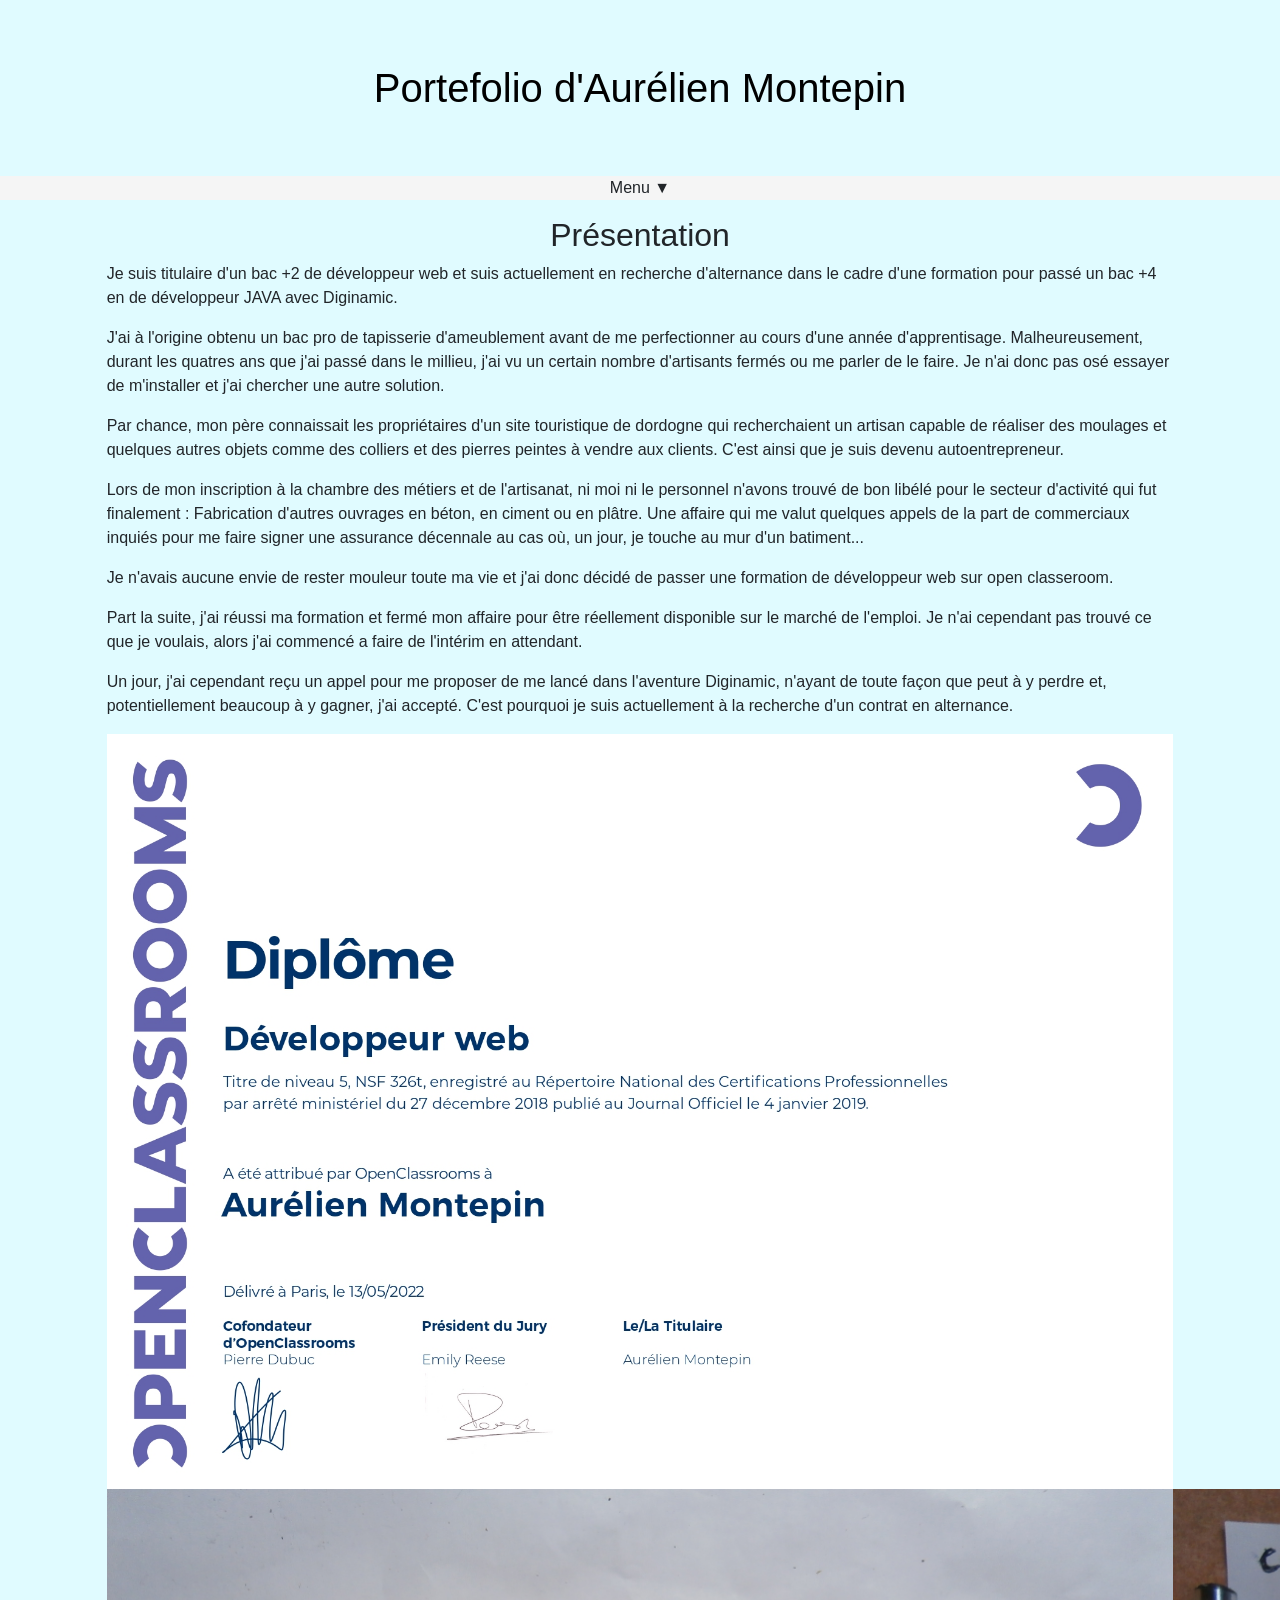
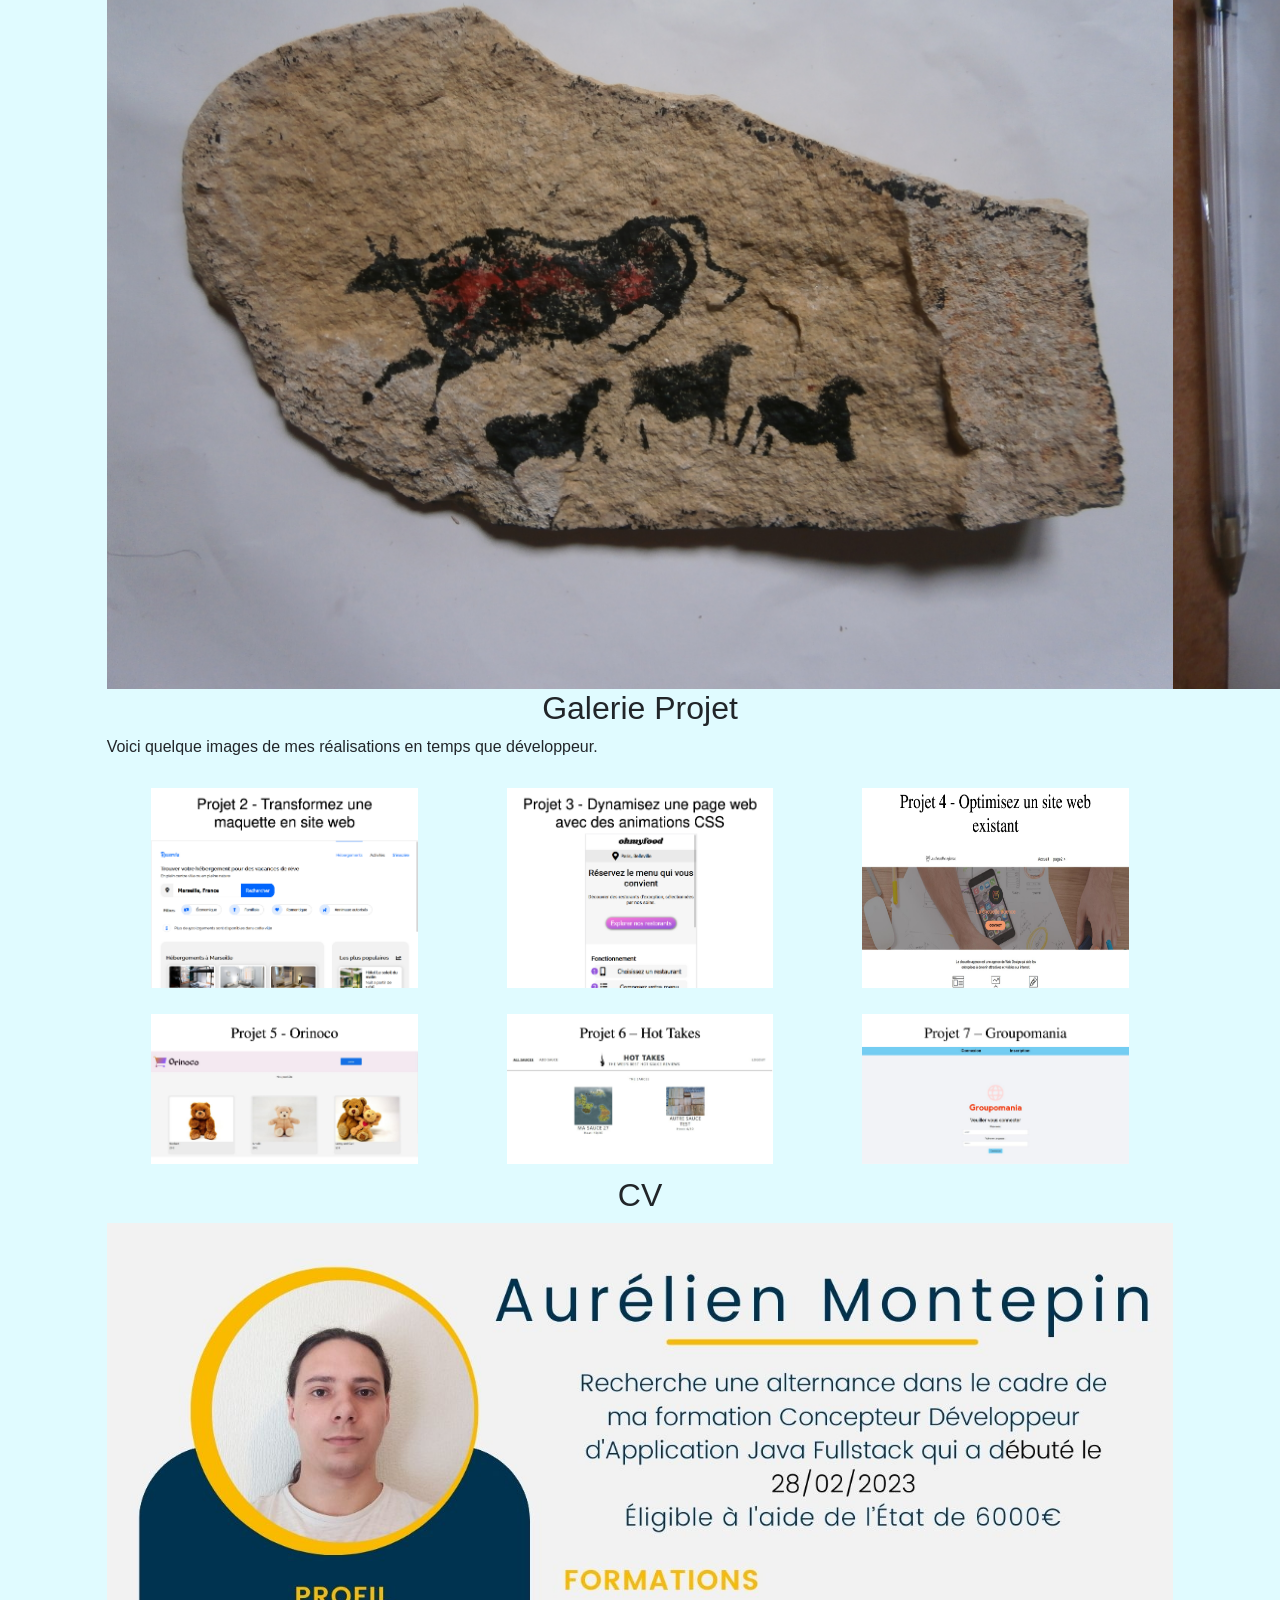
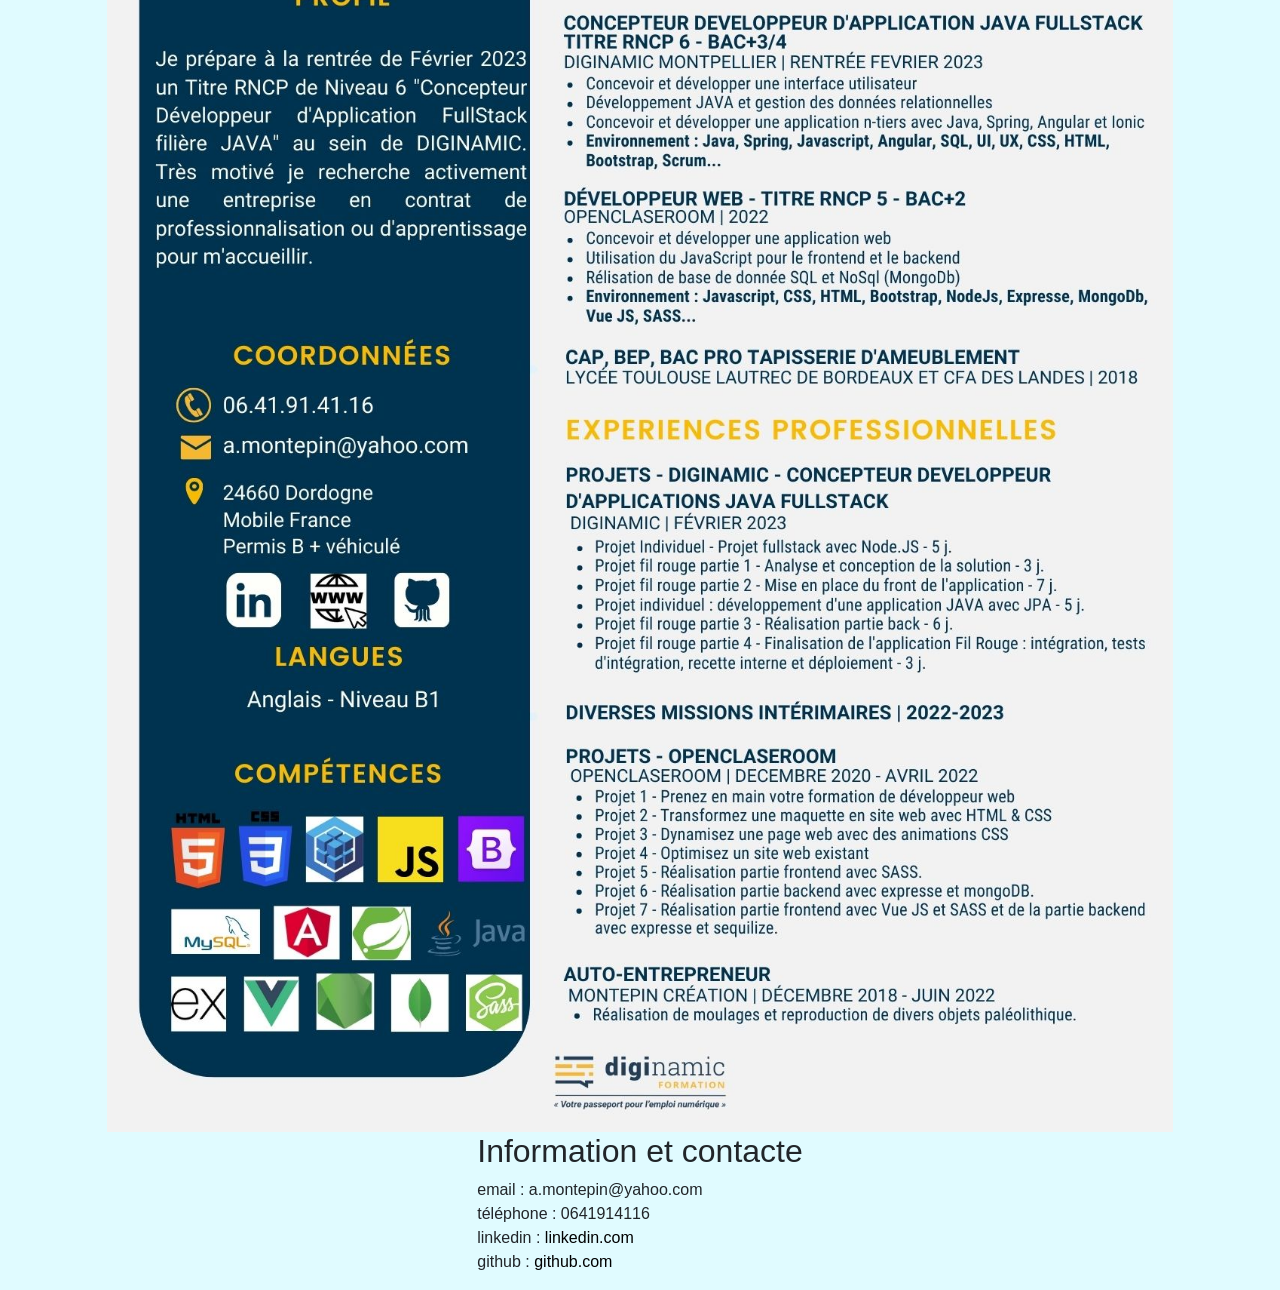
==== index.html @ 3f67e14a "Commit. Seul le Projet 7 est dans le porte folio. Il faut une relecture." ====
<!DOCTYPE html>
<html lang="fr">
    <head>
        <meta charset="utf-8" />
        <meta name="viewport" content="width=device-width, initial-scale=1, shrink-to-fit=no">
        <link rel="shortcut icon" type="image/svg" href="images/favicon.svg">
        <link href="https://cdn.jsdelivr.net/npm/bootstrap@5.3.0-alpha1/dist/css/bootstrap.min.css" rel="stylesheet" integrity="sha384-GLhlTQ8iRABdZLl6O3oVMWSktQOp6b7In1Zl3/Jr59b6EGGoI1aFkw7cmDA6j6gD" crossorigin="anonymous">
        <link href="style.css" rel="stylesheet">
        <title>Portefolio A.Montepin</title>
    </head>

    <body>
        <header>
            <h1><a href="#" class="lienMenu">Portefolio d'Aurélien Montepin</a></h1>
            <nav>
                <label for="mobile">Menu</label>
                <input type="checkbox" name="menu" id="mobile">
                <ul class="menu">
                    <li class="deroulant"><a href="#">Projet OC</a>
                        <ul class="sous">
                            <!--<li><a href="#" class="lienMenu">Projet 5</a></li>
                            <li><a href="#" class="lienMenu">Projet 6</a></li>-->
                            <li><a href="OC_P7.html" class="lienMenu">Projet 7</a></li>
                        </ul>
                    </li>
                    <li class="deroulant"><a href="#">Projet Diginamic</a>
                        <ul class="sous">
                            <li>Il n'y as actuellement aucun projet Diginamic réalisé</li>
                        </ul>
                    </li>
                    <!--<li class="deroulant"><a href="#">Projet perso</a>
                        <ul class="sous">
                            <li><a href="#">L'île des oubliés</a></li>
                        </ul>
                    </li>-->
                </ul>
            </nav>
        </header>
        <div id="body">
            <section class="col-10">
                <h2>Présentation</h2>
                <div>
                    <p>Je suis titulaire d'un bac +2 de développeur web et suis actuellement en recherche d'alternance dans le cadre d'une formation pour passé un bac +4 en de développeur JAVA avec Diginamic.</p>
                    <p>J'ai à l'origine obtenu un bac pro de tapisserie d'ameublement avant de me perfectionner au cours d'une année d'apprentisage. Malheureusement, durant les quatres ans que j'ai passé dans le millieu, j'ai vu un certain nombre d'artisants fermés ou me parler de le faire. Je n'ai donc pas osé essayer de m'installer et j'ai chercher une autre solution.</p>
                    <p>Par chance, mon père connaissait les propriétaires d'un site touristique de dordogne qui recherchaient un artisan capable de réaliser des moulages et quelques autres objets comme des colliers et des pierres peintes à vendre aux clients. C'est ainsi que je suis devenu autoentrepreneur.</p>
                    <p>Lors de mon inscription à la chambre des métiers et de l'artisanat, ni moi ni le personnel n'avons trouvé de bon libélé pour le secteur d'activité qui fut finalement : Fabrication d'autres ouvrages en béton, en ciment ou en plâtre. Une affaire qui me valut quelques appels de la part de commerciaux inquiés pour me faire signer une assurance décennale au cas où, un jour, je touche au mur d'un batiment...</p>
                    <p>Je n'avais aucune envie de rester mouleur toute ma vie et j'ai donc décidé de passer une formation de développeur web sur open classeroom.</p>
                    <p>Part la suite, j'ai réussi ma formation et fermé mon affaire pour être réellement disponible sur le marché de l'emploi. Je n'ai cependant pas trouvé ce que je voulais, alors j'ai commencé a faire de l'intérim en attendant.</p>
                    <p>Un jour, j'ai cependant reçu un appel pour me proposer de me lancé dans l'aventure Diginamic, n'ayant de toute façon que peut à y perdre et, potentiellement beaucoup à y gagner, j'ai accepté. C'est pourquoi je suis actuellement à la recherche d'un contrat en alternance.</p>
                </div>
                <div>
                    <img src="images/diplome_OC_developpeur_web_bac+2_RNCP_niveau_5.jpg" alt="Mon diplome de développeur web">
                    <div class="images">
                        <img src="images/pierre_peinte.JPG" alt="Reproduction de la vache sautante et de ses trois petits chevaux. L'oeuvre original se trouve a lascaux.">                      
                        <img src="images/pierre_peinte_2.JPG" alt="Pierre peinte représentant un ours">
                    </div>
                </div>
            </section>
            <section class="col-10">
                <h2>Galerie Projet</h2>
                <p>Voici quelque images de mes réalisations en temps que développeur.</p>
                <div class="galerie_grande_image">
                    <img id="g-img-2" src="images/projet_2_open_classrooms.jpeg" alt="Image du projet 2 d'OC">
                    <img id="g-img-3" src="images/projet_3_open_classrooms.jpeg" alt="Image du projet 3 d'OC">
                    <img id="g-img-4" src="images/projet_4_open_classrooms.jpeg" alt="Image du projet 4 d'OC">
                    <img id="g-img-5" src="images/projet_5_open_classrooms.jpeg" alt="Image du projet 5 d'OC">
                    <img id="g-img-6" src="images/projet_6_open_classrooms.jpeg" alt="Image du projet 6 d'OC">
                    <img id="g-img-7" src="images/projet_7_open_classrooms.jpeg" alt="Image du projet 7 d'OC">
                </div>
                <div class="galerie_petite_image">
                    <img id="p-img-2" class="col-5 col-md-3" src="images/projet_2_open_classrooms.jpeg" alt="Image du projet 2 d'OC">
                    <img id="p-img-3" class="col-5 col-md-3" src="images/projet_3_open_classrooms.jpeg" alt="Image du projet 3 d'OC">
                    <img id="p-img-4" class="col-5 col-md-3" src="images/projet_4_open_classrooms.jpeg" alt="Image du projet 4 d'OC">
                    <img id="p-img-5" class="col-5 col-md-3" src="images/projet_5_open_classrooms.jpeg" alt="Image du projet 5 d'OC">
                    <img id="p-img-6" class="col-5 col-md-3" src="images/projet_6_open_classrooms.jpeg" alt="Image du projet 6 d'OC">
                    <img id="p-img-7" class="col-5 col-md-3" src="images/projet_7_open_classrooms.jpg" alt="Image du projet 7 d'OC">
                </div>
            </section>
            <section class="col-10">
                <h2>CV</h2>
                <img src="images/CV_aurelien_montepin.jpg" alt="Mon cv dans le cadre de ma recherche d'alternance.">
            </section>
        </div>
        <footer>
            <section>
                <h2>Information et contacte</h2>
                <div>
                    <p>
                        email : a.montepin@yahoo.com<br>
                        téléphone : 0641914116<br>
                        linkedin : <a href="https://www.linkedin.com/in/aur%C3%A9lien-montepin/">linkedin.com</a><br>
                        github :  <a href="https://github.com/Aurelien24">github.com</a>
                    </p>
                </div>
            </section>
        </footer>
    </body>
</html>
---- style.css ----
/* Configuration du body */
body{
    margin: 0px;
    padding: 0px;
    font-family: Avenir, sans-serif;
    background-color: #e0fbff;
}

header{
    display: flex;
    flex-direction: column;
    align-items: center;
}

h1{
    width: 100%;
    margin: 5vw 0px 5vw 0px;
    padding: 0px 4vw 0px 4vw;
    text-align: center;
}

#body{
    display: flex;
    flex-direction: column;
    align-items: center;
}

a{
    color: black;
    text-decoration: none;
}

img{
    width: 100%;
}

.images{
    display: flex;
    flex-direction: row;
}

.images img{

}

nav{
    width: 100%;
}

section{
    display: flex;
    flex-direction: column;
    justify-content: center;
}


label{
    width: 100%;
    background-color: whitesmoke;
    text-align: center;
}

label:after{
    content:" ▼";
}

nav ul{
    /* Permet de ne pas afficher les points des listes*/
    list-style-type: none;
    padding-left: 0px;
    background-color: whitesmoke;
}

.deroulant > a{
    border-bottom: 2px solid gold;
}

nav input[type=checkbox]{
    display: none;
}

footer, h2{
    display: flex;
    justify-content: center;
}

/* Annimation menu + arrengement de l'allignement*/
.menu, .sous, .li{
    display: flex;
    flex-direction: column;
    align-items: center;
    text-align: center;
}

.menu{
    display: flex;
    flex-direction: column;
    align-items: center;
    text-align: center;

    overflow: hidden;

    height : 0px;
    transition-property: height;
    transition-duration: 2s;


}

nav input[type=checkbox]:checked + .menu{
    height: 96px;
}

/* Gestion de la visionneuse de photo */
.galerie_grande_image{
    height: 0px;
    overflow: hidden;
}

.galerie_petite_image{
    display: flex;
    flex-direction: row;
    flex-wrap: wrap;
    justify-content: space-around;
}

#p-img-2, #p-img-3, #p-img-4, #p-img-5, #p-img-6, #p-img-7 {
    margin: 1vw;
}

@media screen and (min-width: 576px) { 
/*
    img{
        max-height: 100vh;
        max-width: 100%;
        height: auto;
        width: auto;
    }*/
 }
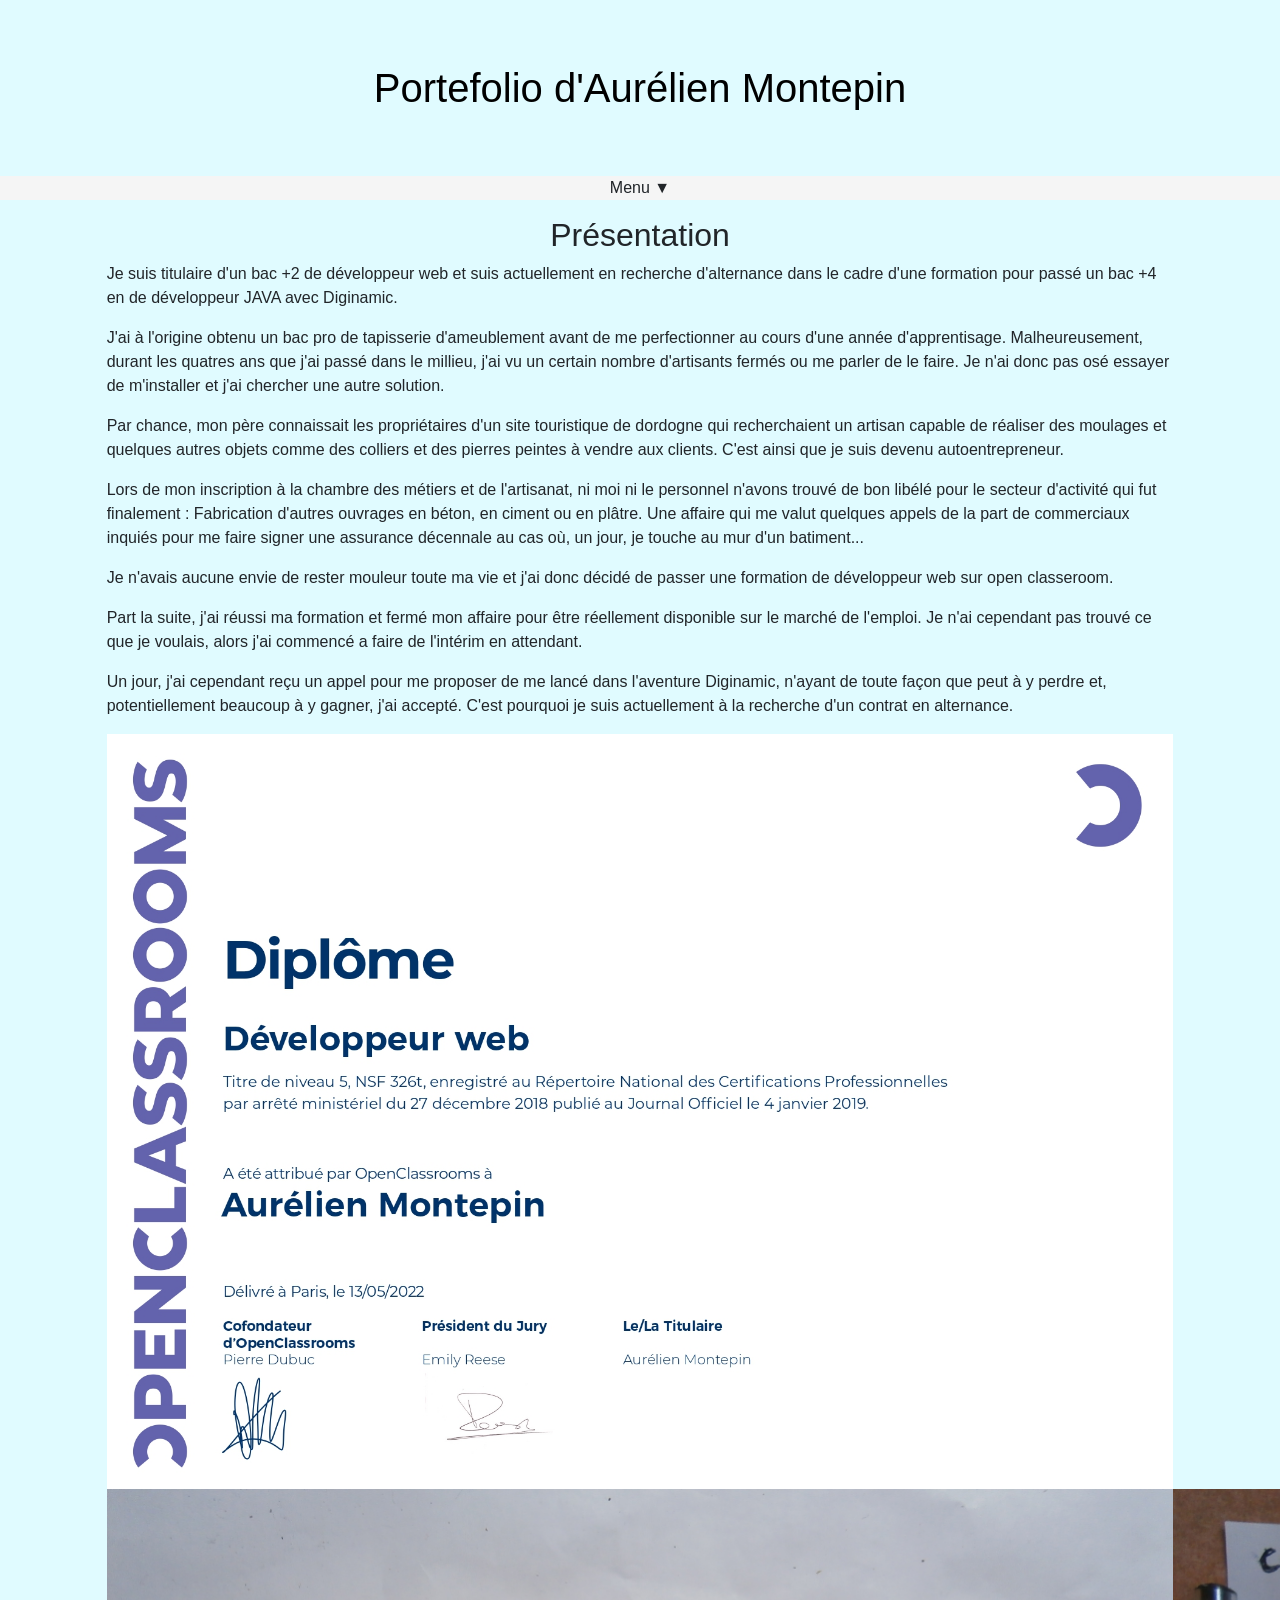
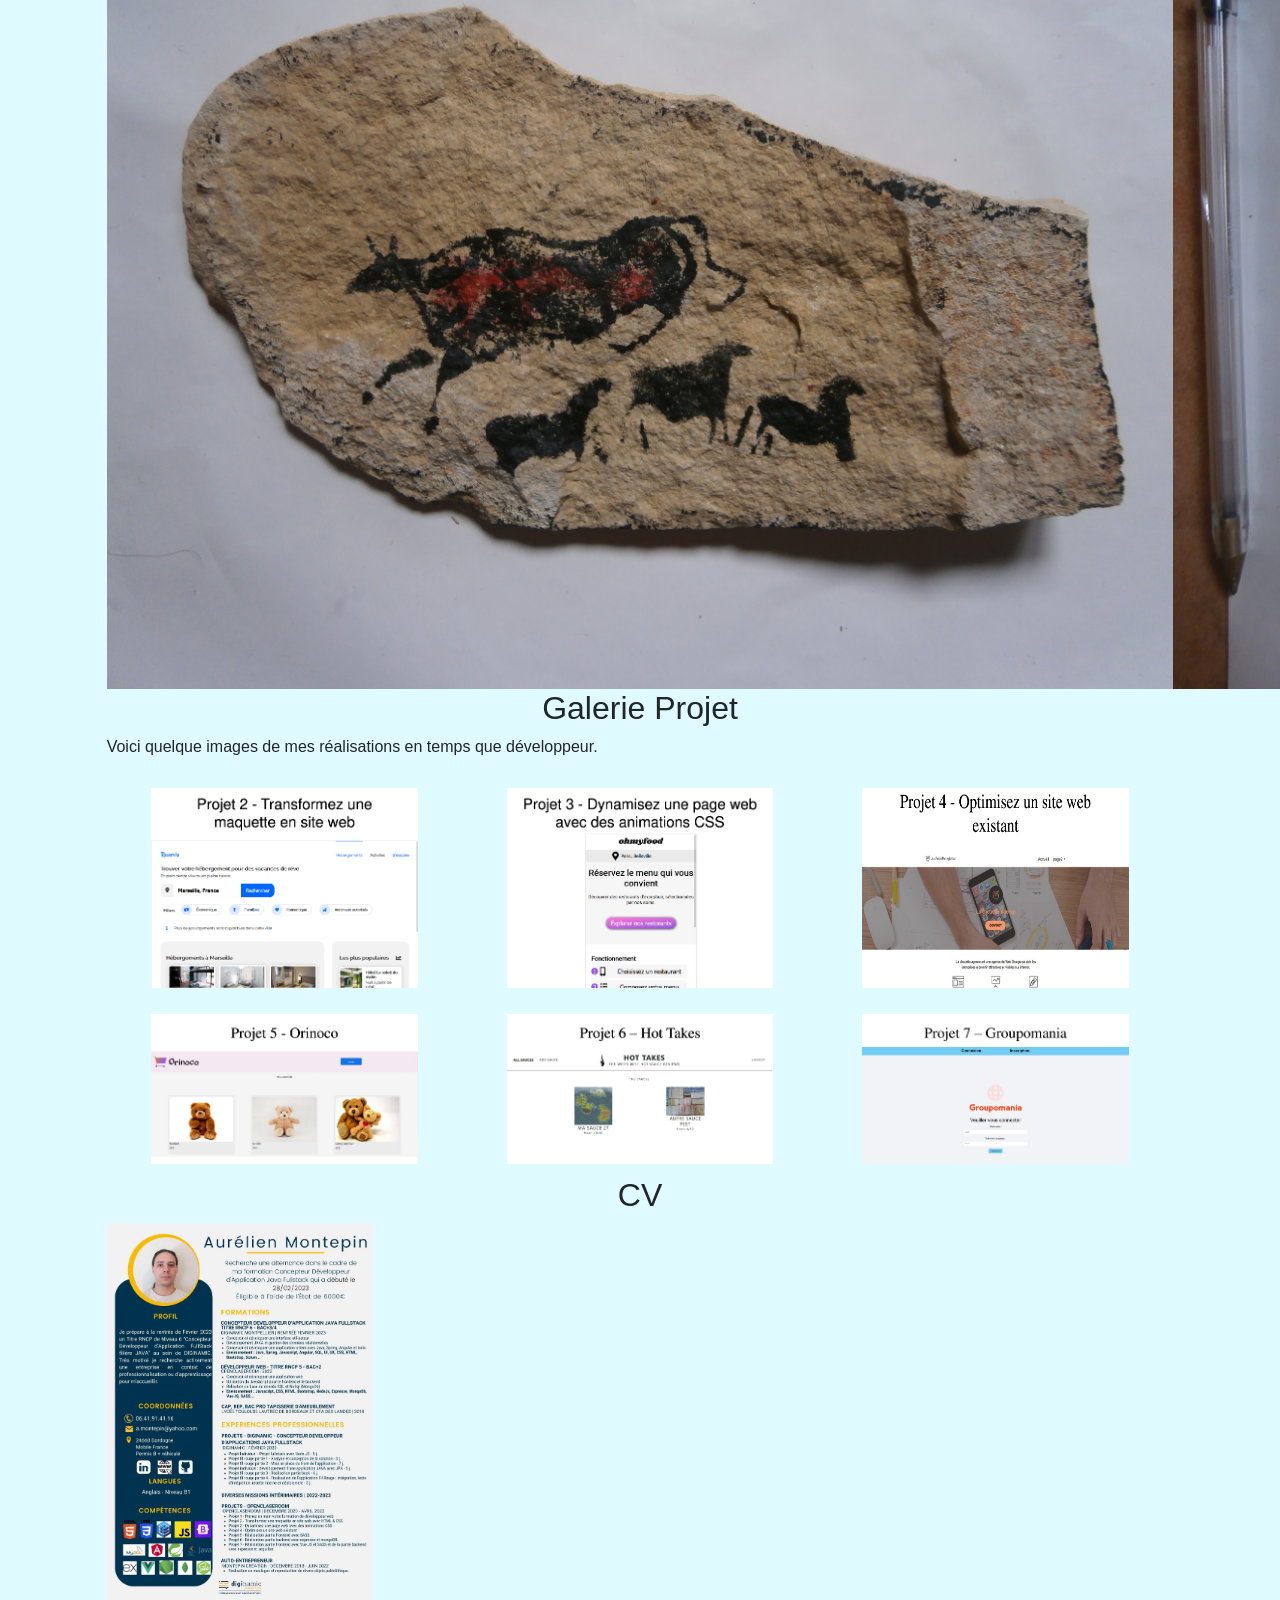
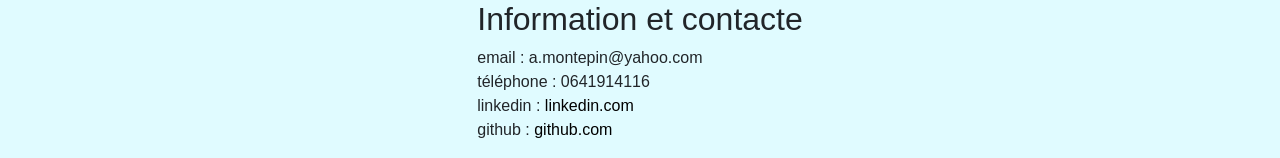
==== commit 65468adb: "Diminution des tailles des grandes images sur pc" ====
--- a/index.html
+++ b/index.html
@@ -20,7 +20,7 @@
                         <ul class="sous">
                             <!--<li><a href="#" class="lienMenu">Projet 5</a></li>
                             <li><a href="#" class="lienMenu">Projet 6</a></li>-->
-                            <li><a href="OC_P7.html" class="lienMenu">Projet 7</a></li>
+                            <li><a href="OC_P7.html" class="lienMenu col-md-10">Projet 7</a></li>
                         </ul>
                     </li>
                     <li class="deroulant"><a href="#">Projet Diginamic</a>
@@ -78,7 +78,7 @@
             </section>
             <section class="col-10">
                 <h2>CV</h2>
-                <img src="images/CV_aurelien_montepin.jpg" alt="Mon cv dans le cadre de ma recherche d'alternance.">
+                <img class="col-md-3" src="images/CV_aurelien_montepin.jpg" alt="Mon cv dans le cadre de ma recherche d'alternance.">
             </section>
         </div>
         <footer>
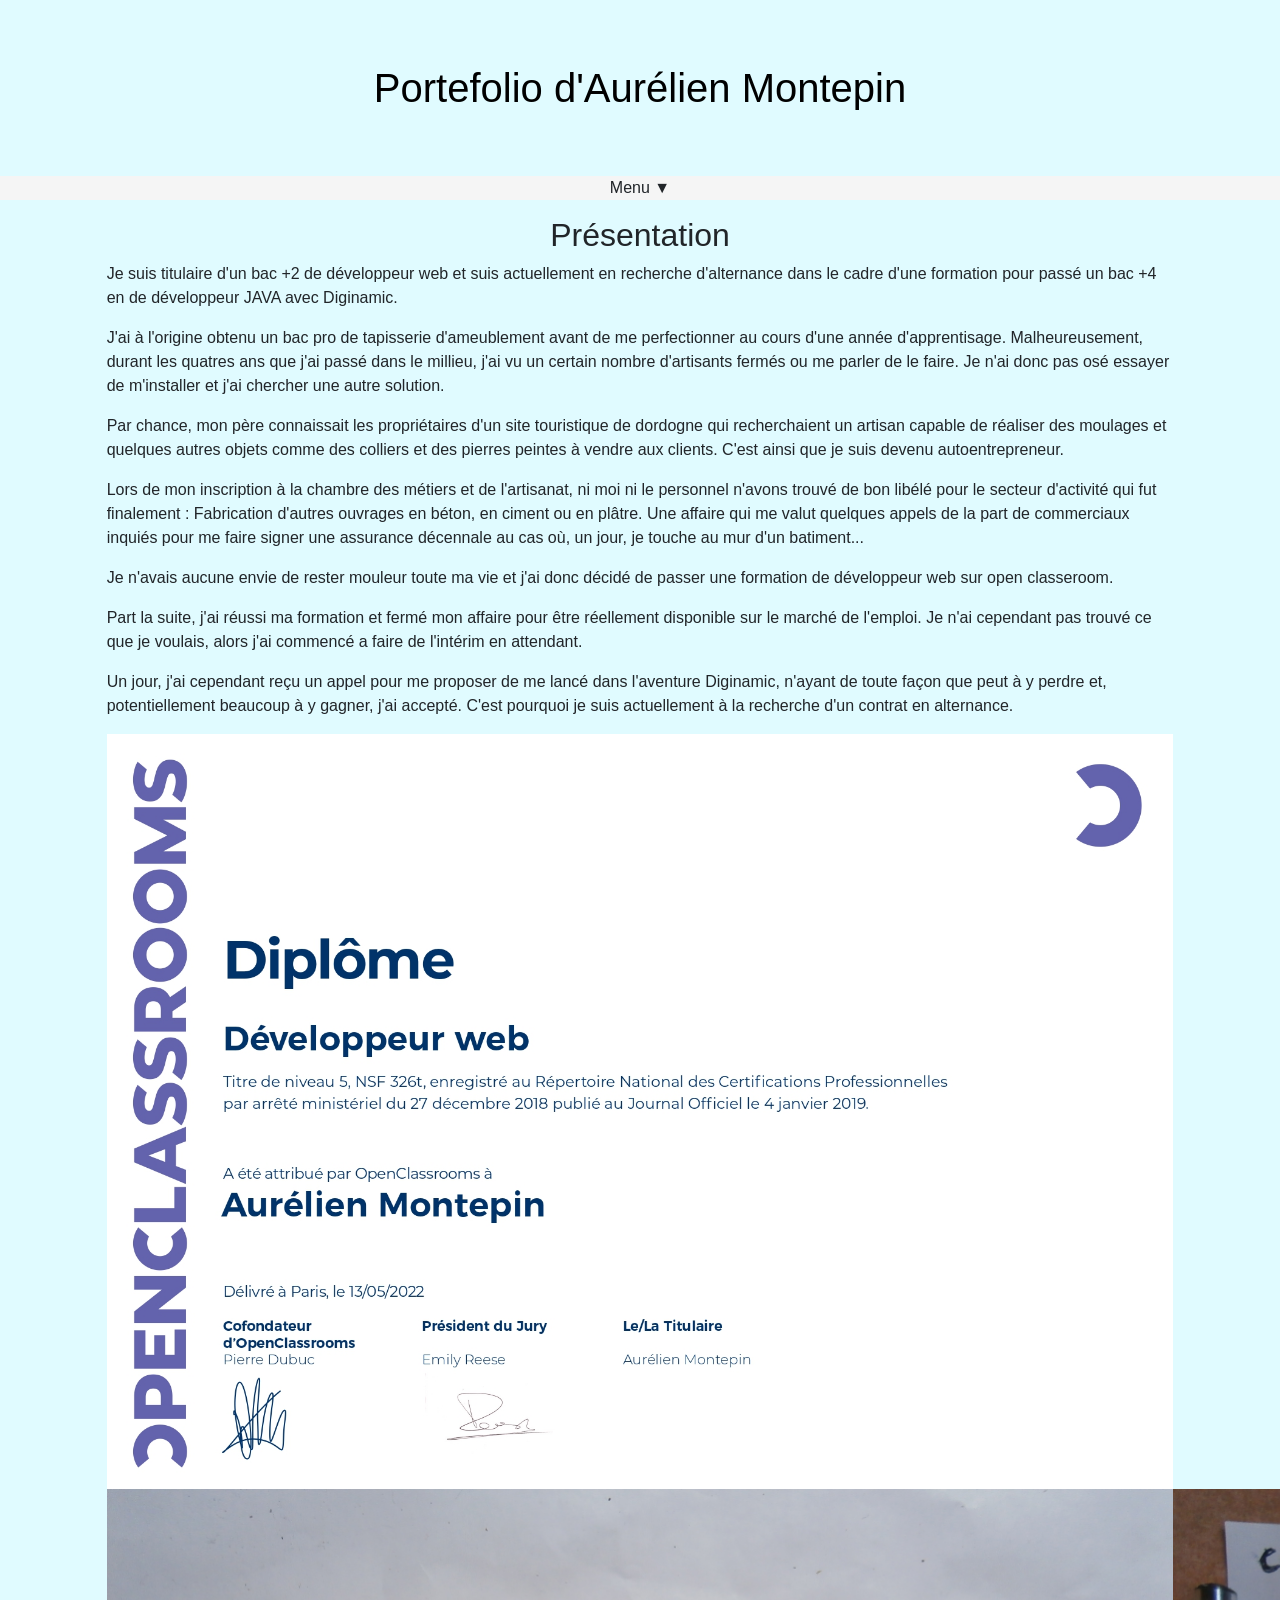
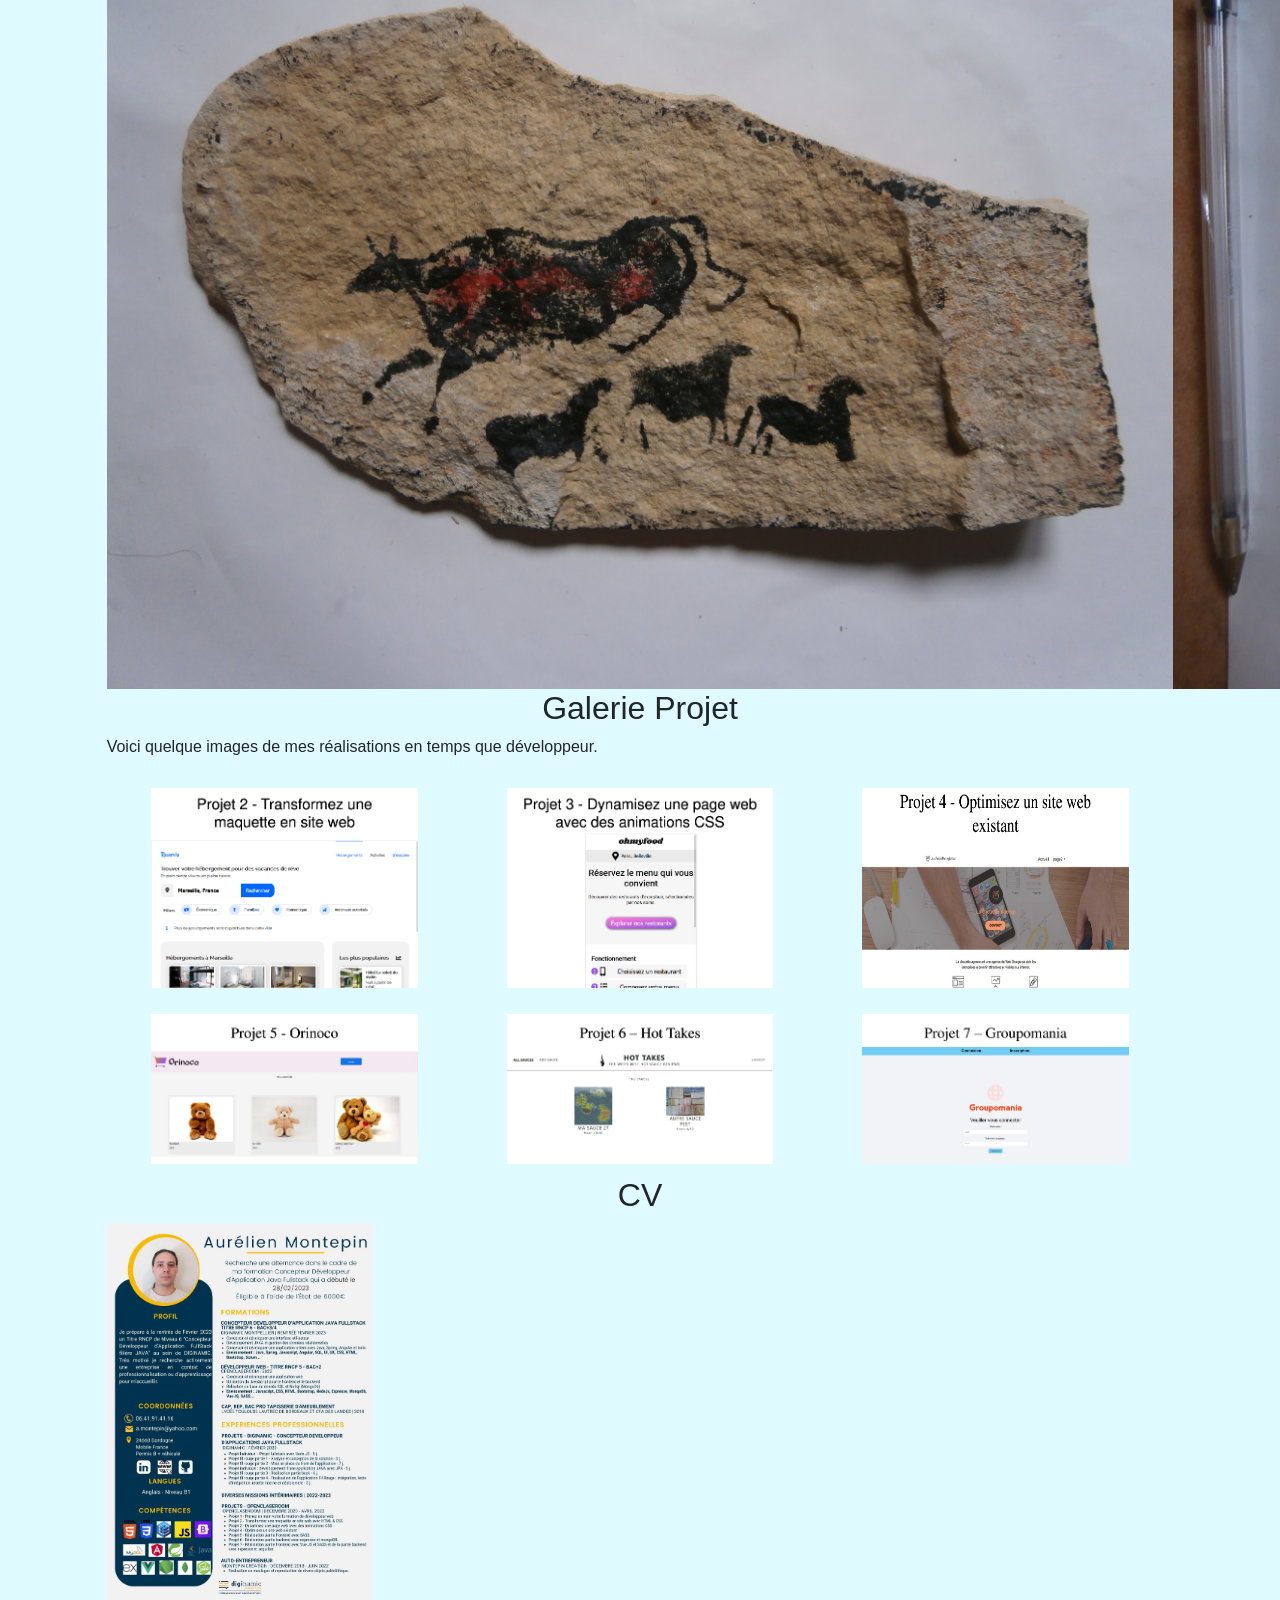
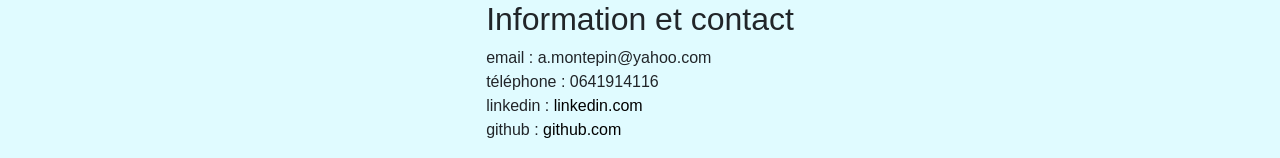
==== commit a9b9baf6: "contact sans e" ====
--- a/index.html
+++ b/index.html
@@ -83,7 +83,7 @@
         </div>
         <footer>
             <section>
-                <h2>Information et contacte</h2>
+                <h2>Information et contact</h2>
                 <div>
                     <p>
                         email : a.montepin@yahoo.com<br>
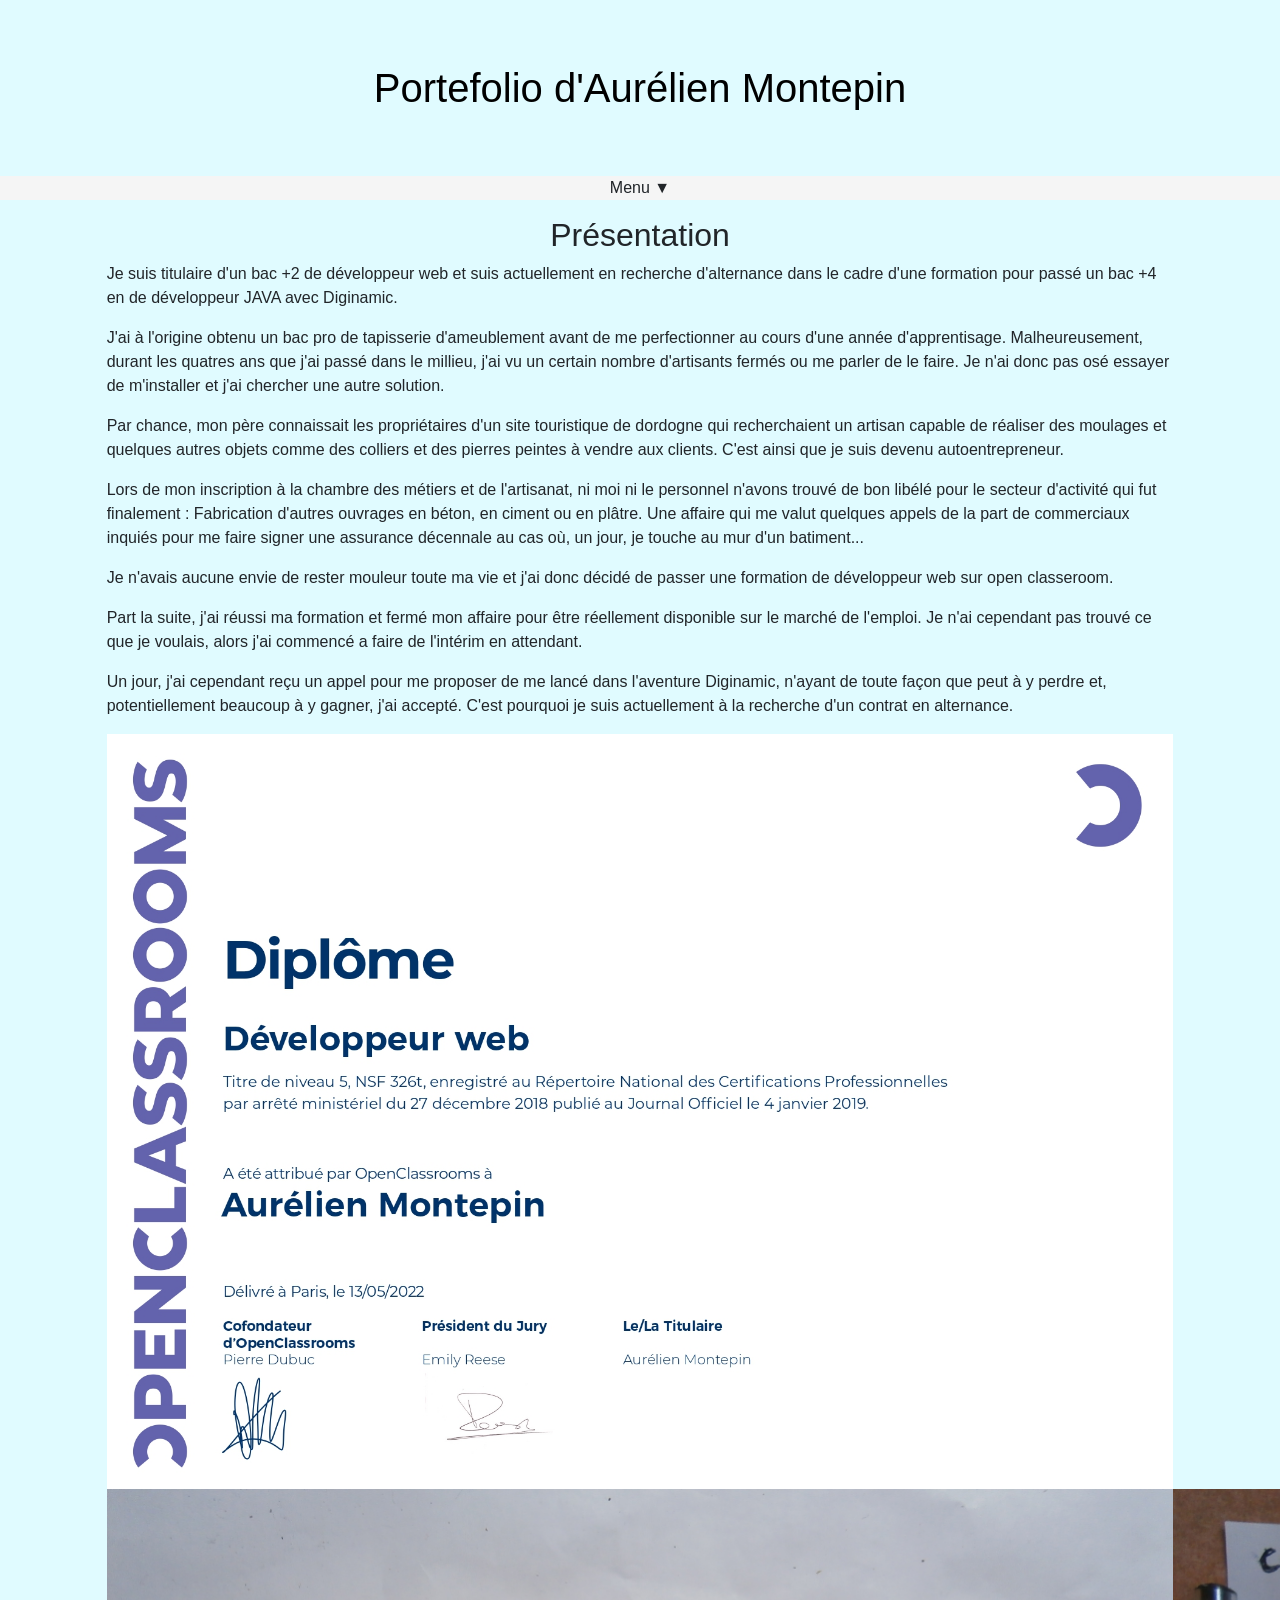
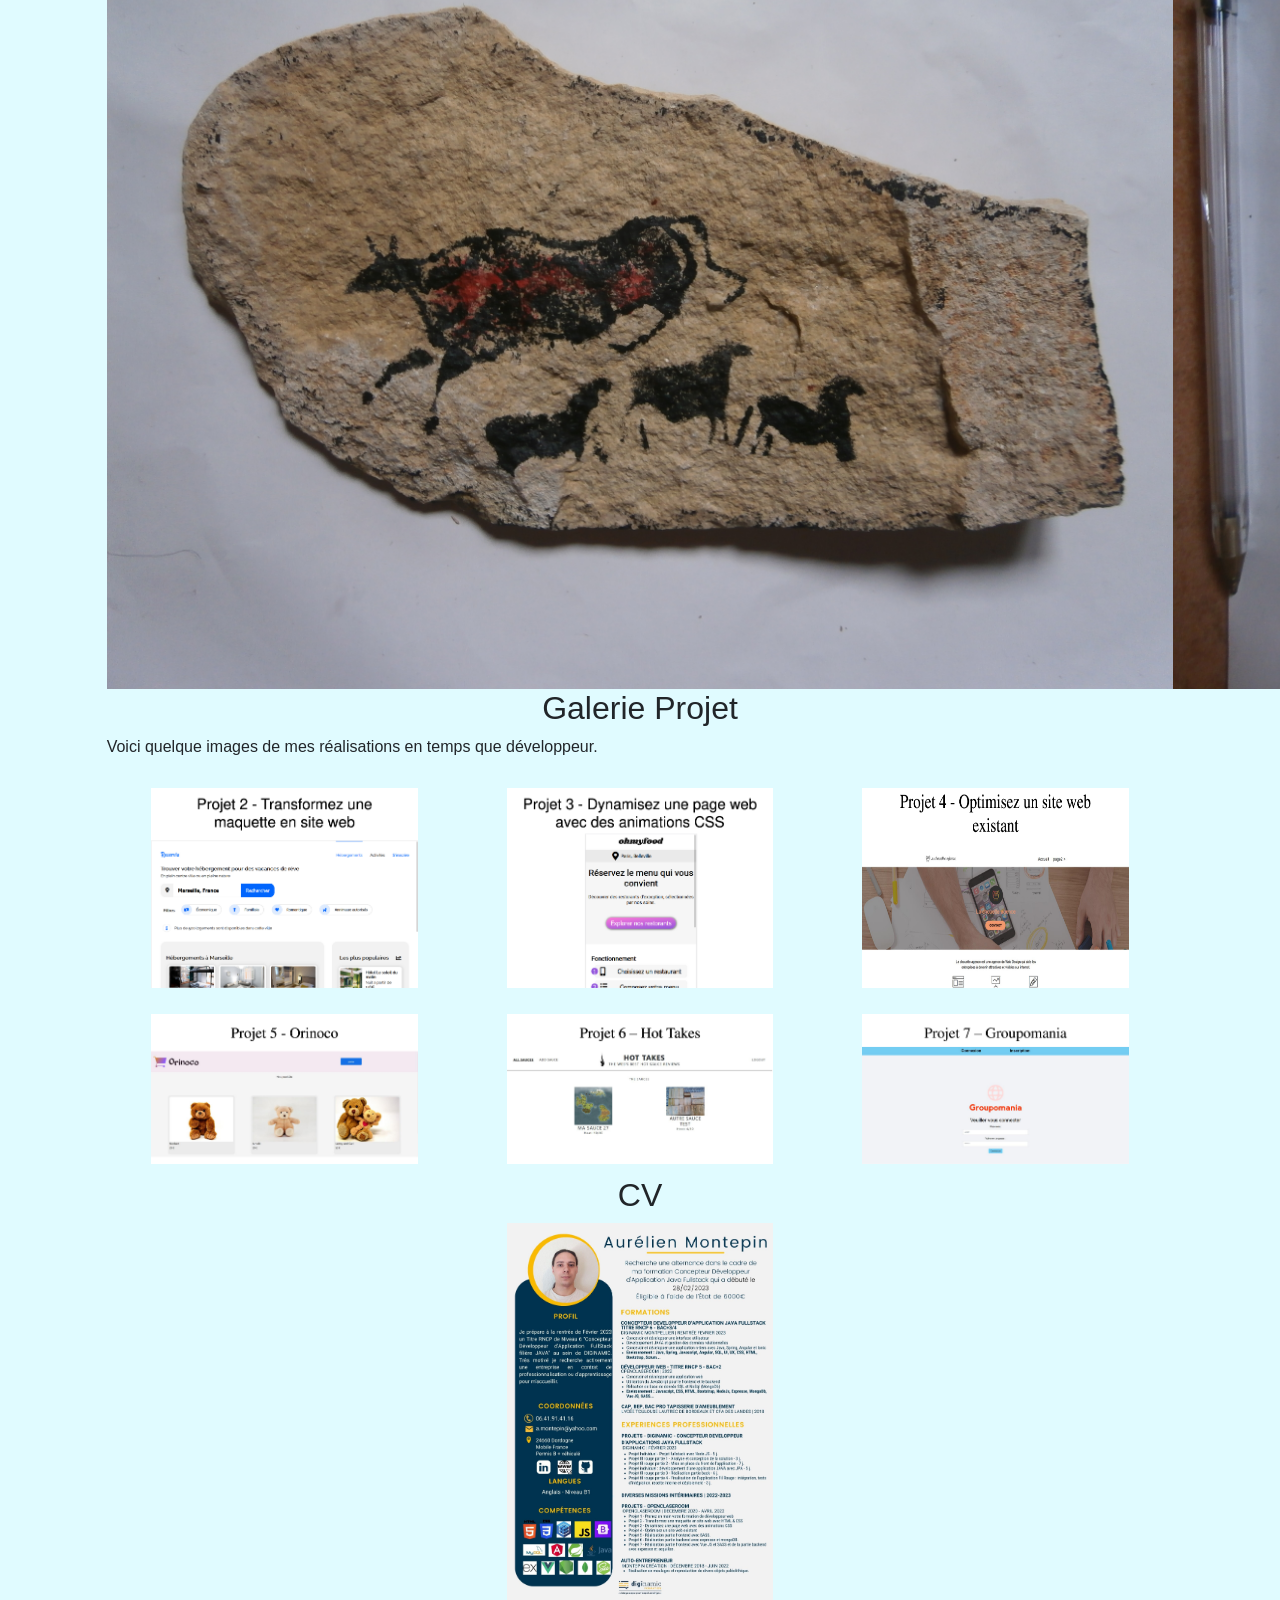
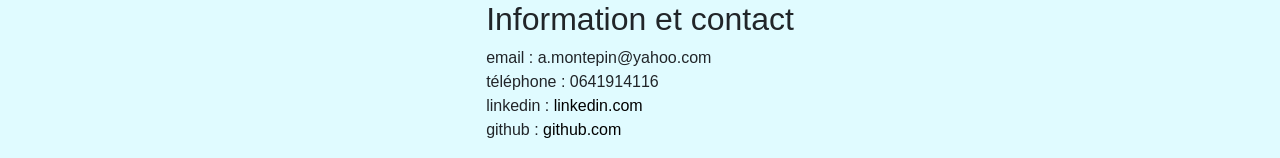
==== commit 4d76a782: "Réalignement + relecture" ====
--- a/index.html
+++ b/index.html
@@ -76,7 +76,7 @@
                     <img id="p-img-7" class="col-5 col-md-3" src="images/projet_7_open_classrooms.jpg" alt="Image du projet 7 d'OC">
                 </div>
             </section>
-            <section class="col-10">
+            <section class="col-10 centrer">
                 <h2>CV</h2>
                 <img class="col-md-3" src="images/CV_aurelien_montepin.jpg" alt="Mon cv dans le cadre de ma recherche d'alternance.">
             </section>
--- a/style.css
+++ b/style.css
@@ -79,9 +79,10 @@
     display: none;
 }
 
-footer, h2{
+footer, h2, .centrer{
     display: flex;
     justify-content: center;
+    align-items: center;
 }
 
 /* Annimation menu + arrengement de l'allignement*/
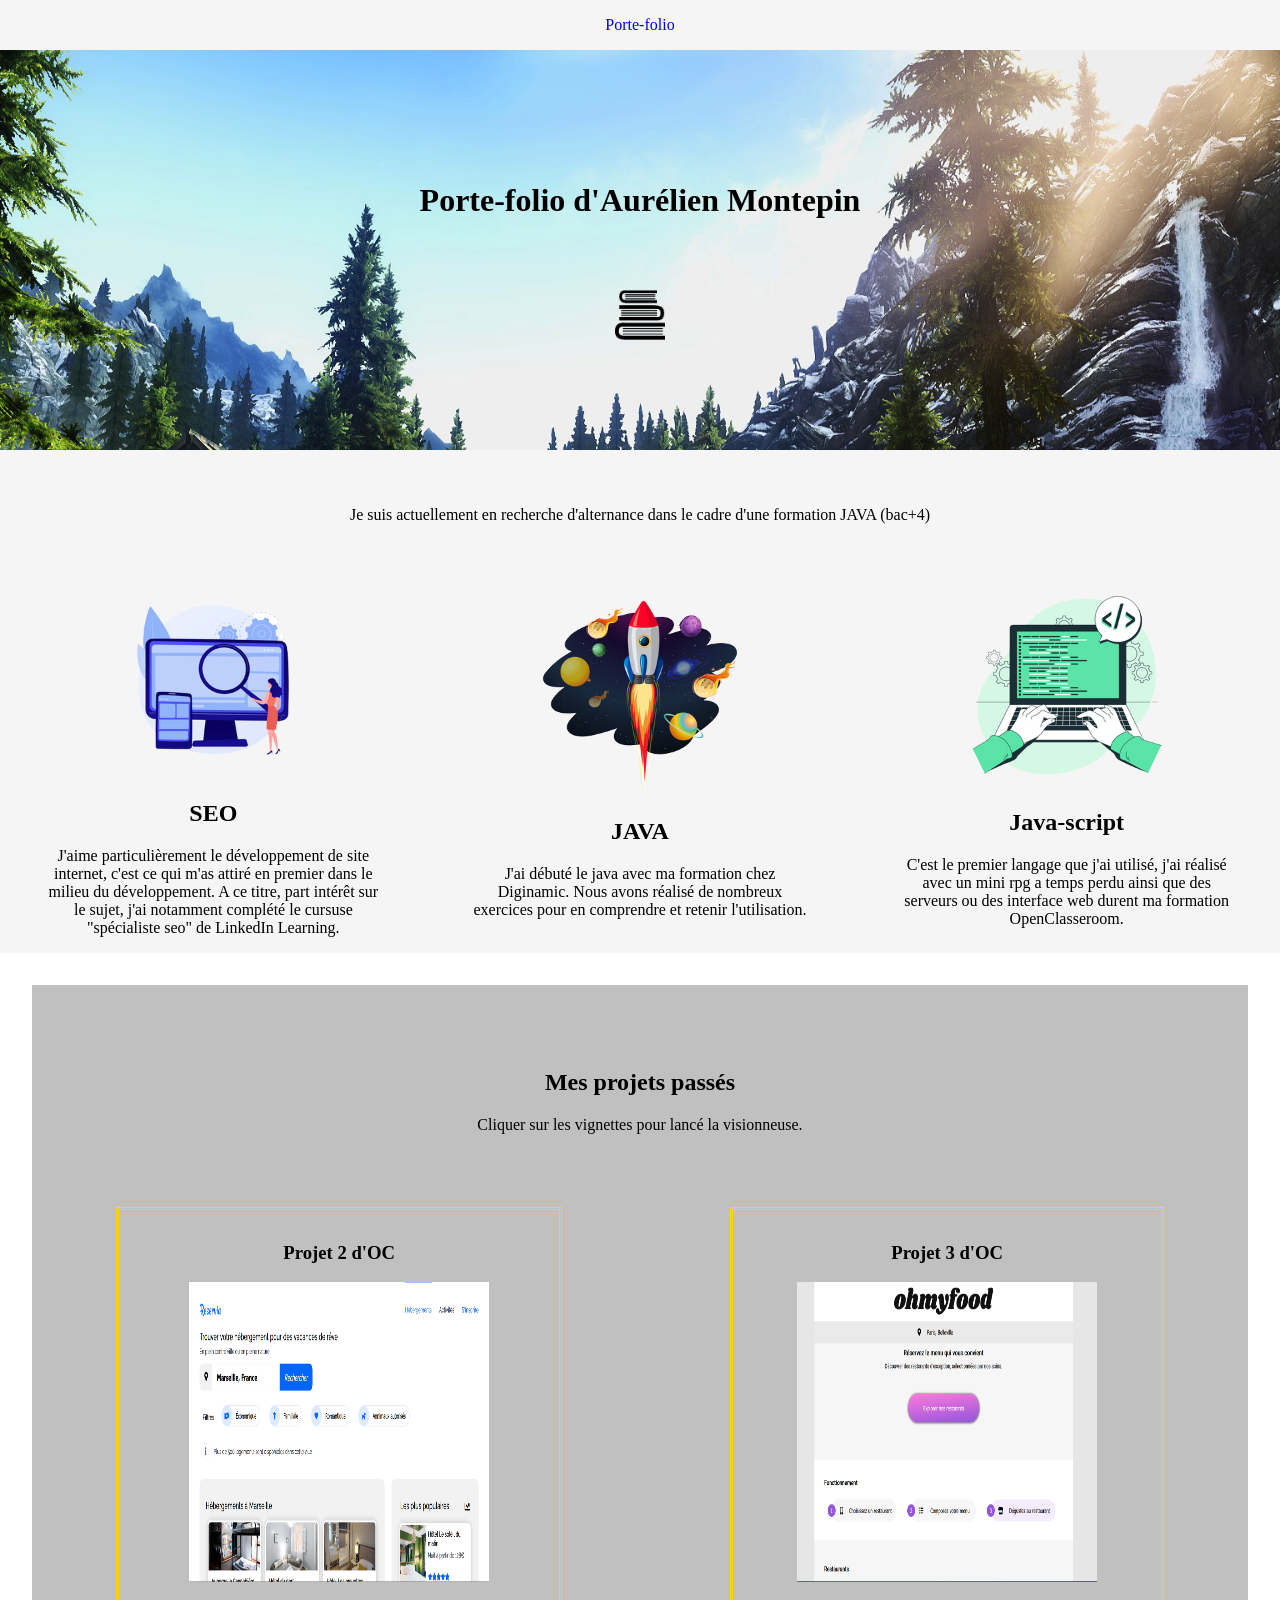
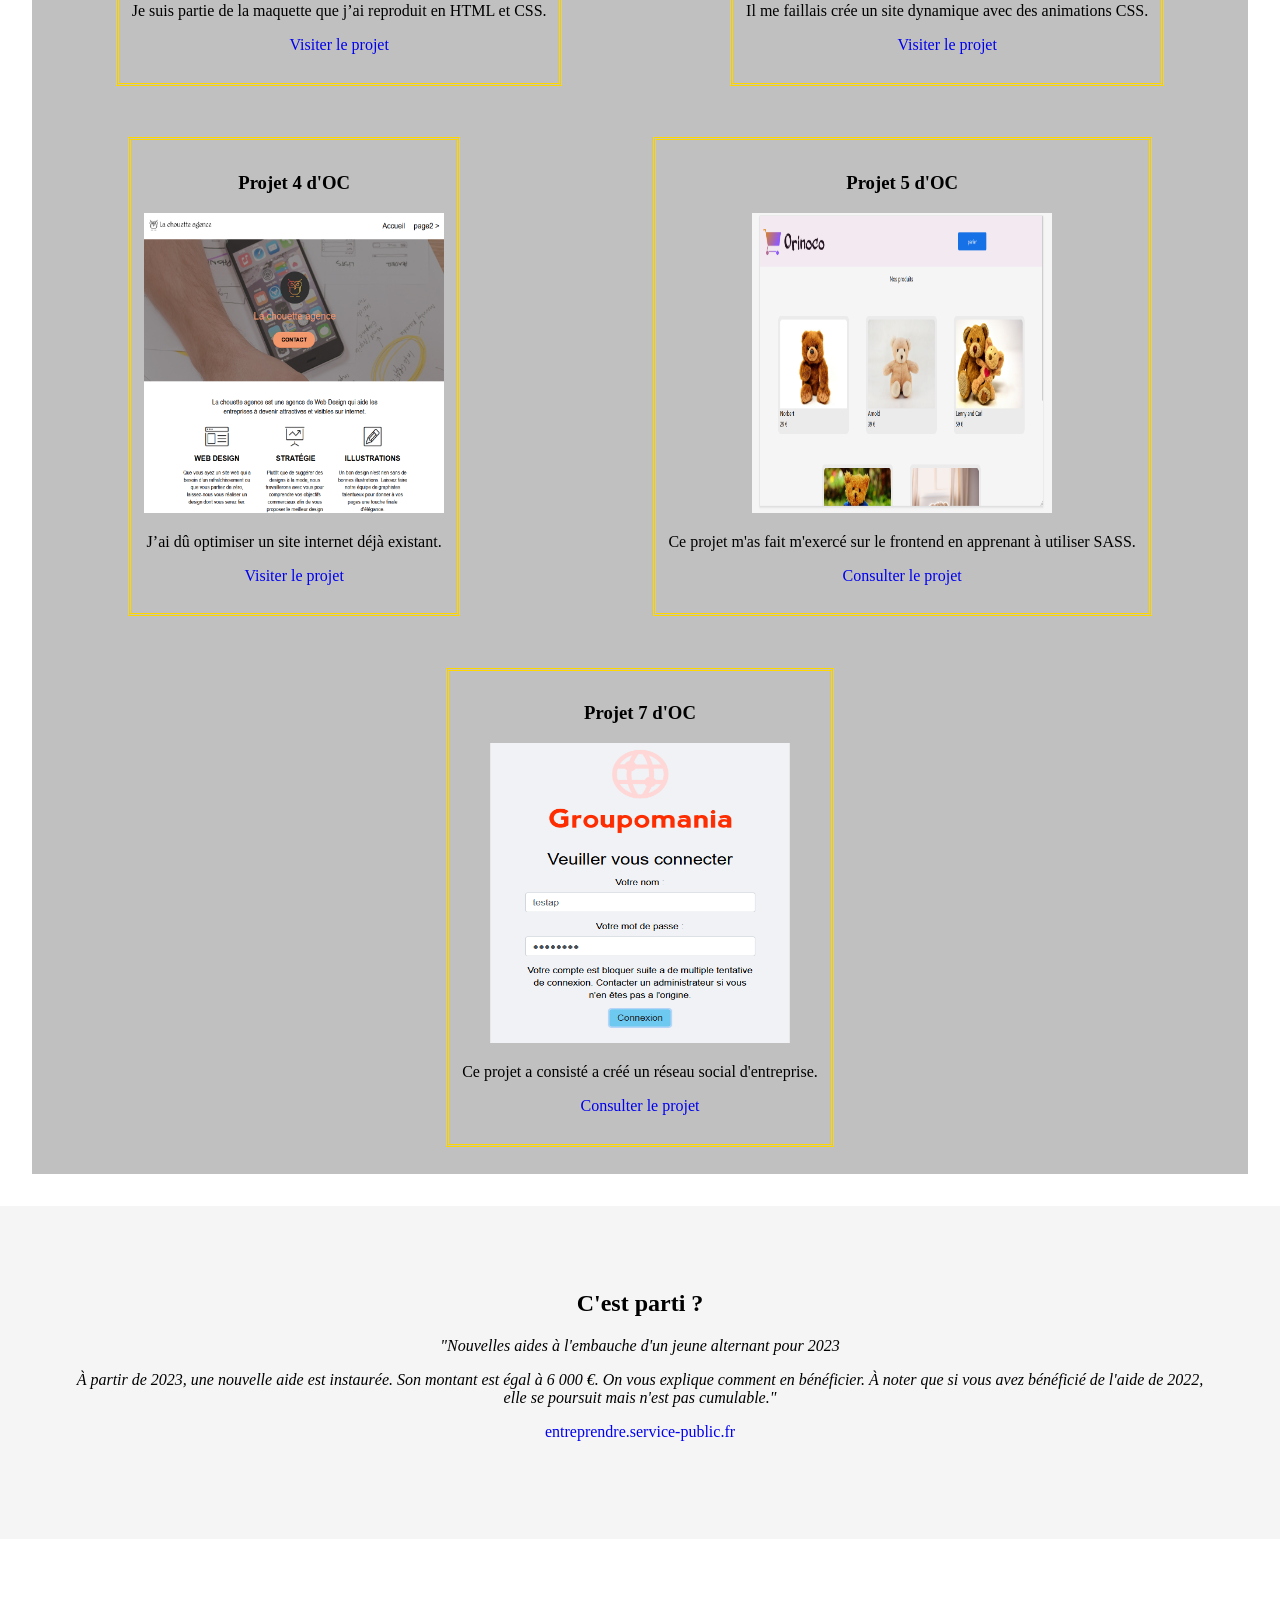
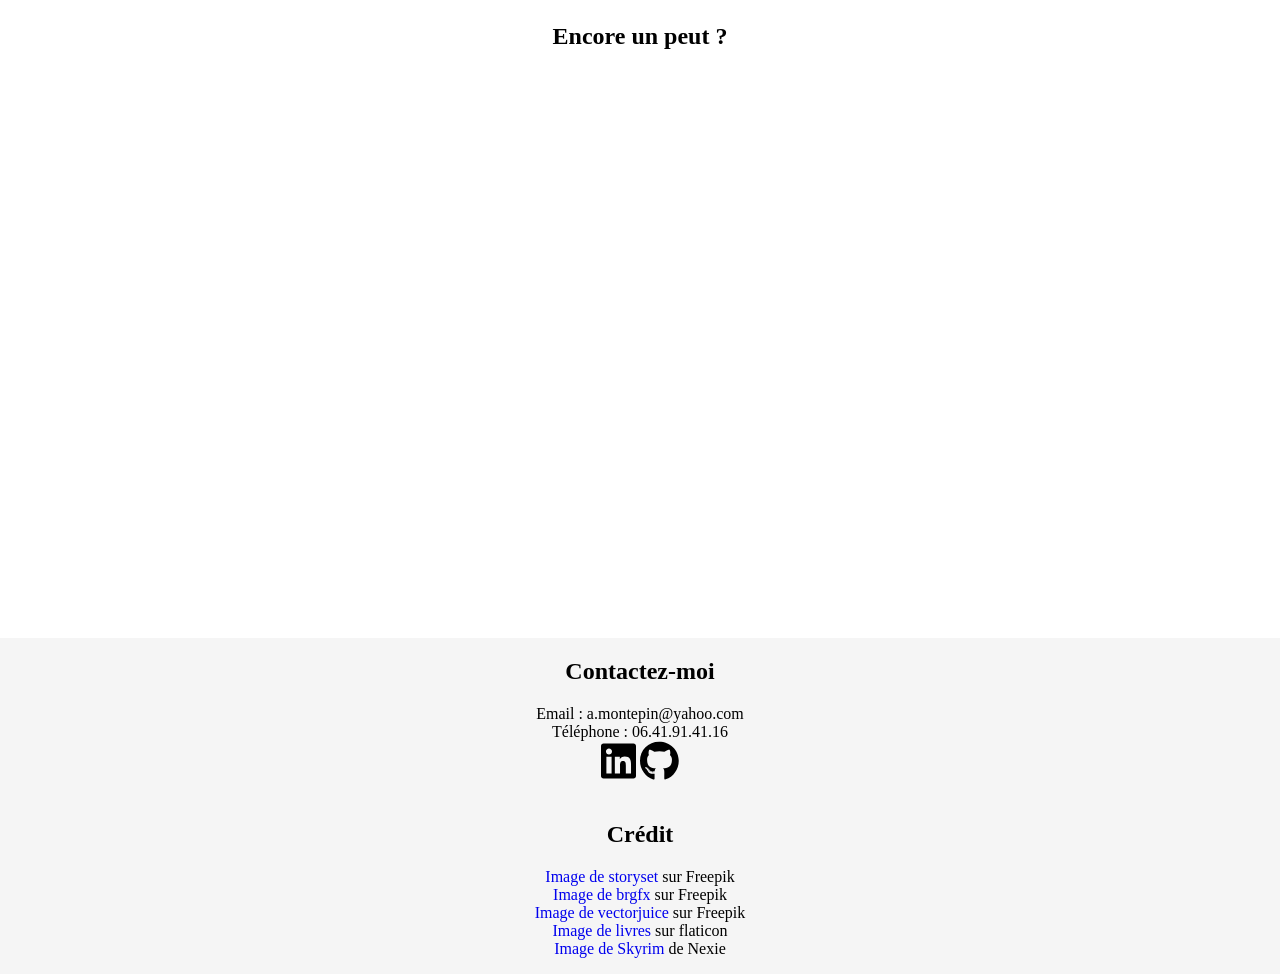
==== commit 2db4973c: "initial commit" ====
--- a/index.html
+++ b/index.html
@@ -1,98 +1,255 @@
-<!DOCTYPE html>
-<html lang="fr">
-    <head>
-        <meta charset="utf-8" />
-        <meta name="viewport" content="width=device-width, initial-scale=1, shrink-to-fit=no">
-        <link rel="shortcut icon" type="image/svg" href="images/favicon.svg">
-        <link href="https://cdn.jsdelivr.net/npm/bootstrap@5.3.0-alpha1/dist/css/bootstrap.min.css" rel="stylesheet" integrity="sha384-GLhlTQ8iRABdZLl6O3oVMWSktQOp6b7In1Zl3/Jr59b6EGGoI1aFkw7cmDA6j6gD" crossorigin="anonymous">
-        <link href="style.css" rel="stylesheet">
-        <title>Portefolio A.Montepin</title>
-    </head>
-
-    <body>
-        <header>
-            <h1><a href="#" class="lienMenu">Portefolio d'Aurélien Montepin</a></h1>
-            <nav>
-                <label for="mobile">Menu</label>
-                <input type="checkbox" name="menu" id="mobile">
-                <ul class="menu">
-                    <li class="deroulant"><a href="#">Projet OC</a>
-                        <ul class="sous">
-                            <!--<li><a href="#" class="lienMenu">Projet 5</a></li>
-                            <li><a href="#" class="lienMenu">Projet 6</a></li>-->
-                            <li><a href="OC_P7.html" class="lienMenu col-md-10">Projet 7</a></li>
-                        </ul>
-                    </li>
-                    <li class="deroulant"><a href="#">Projet Diginamic</a>
-                        <ul class="sous">
-                            <li>Il n'y as actuellement aucun projet Diginamic réalisé</li>
-                        </ul>
-                    </li>
-                    <!--<li class="deroulant"><a href="#">Projet perso</a>
-                        <ul class="sous">
-                            <li><a href="#">L'île des oubliés</a></li>
-                        </ul>
-                    </li>-->
-                </ul>
-            </nav>
-        </header>
-        <div id="body">
-            <section class="col-10">
-                <h2>Présentation</h2>
-                <div>
-                    <p>Je suis titulaire d'un bac +2 de développeur web et suis actuellement en recherche d'alternance dans le cadre d'une formation pour passé un bac +4 en de développeur JAVA avec Diginamic.</p>
-                    <p>J'ai à l'origine obtenu un bac pro de tapisserie d'ameublement avant de me perfectionner au cours d'une année d'apprentisage. Malheureusement, durant les quatres ans que j'ai passé dans le millieu, j'ai vu un certain nombre d'artisants fermés ou me parler de le faire. Je n'ai donc pas osé essayer de m'installer et j'ai chercher une autre solution.</p>
-                    <p>Par chance, mon père connaissait les propriétaires d'un site touristique de dordogne qui recherchaient un artisan capable de réaliser des moulages et quelques autres objets comme des colliers et des pierres peintes à vendre aux clients. C'est ainsi que je suis devenu autoentrepreneur.</p>
-                    <p>Lors de mon inscription à la chambre des métiers et de l'artisanat, ni moi ni le personnel n'avons trouvé de bon libélé pour le secteur d'activité qui fut finalement : Fabrication d'autres ouvrages en béton, en ciment ou en plâtre. Une affaire qui me valut quelques appels de la part de commerciaux inquiés pour me faire signer une assurance décennale au cas où, un jour, je touche au mur d'un batiment...</p>
-                    <p>Je n'avais aucune envie de rester mouleur toute ma vie et j'ai donc décidé de passer une formation de développeur web sur open classeroom.</p>
-                    <p>Part la suite, j'ai réussi ma formation et fermé mon affaire pour être réellement disponible sur le marché de l'emploi. Je n'ai cependant pas trouvé ce que je voulais, alors j'ai commencé a faire de l'intérim en attendant.</p>
-                    <p>Un jour, j'ai cependant reçu un appel pour me proposer de me lancé dans l'aventure Diginamic, n'ayant de toute façon que peut à y perdre et, potentiellement beaucoup à y gagner, j'ai accepté. C'est pourquoi je suis actuellement à la recherche d'un contrat en alternance.</p>
-                </div>
-                <div>
-                    <img src="images/diplome_OC_developpeur_web_bac+2_RNCP_niveau_5.jpg" alt="Mon diplome de développeur web">
-                    <div class="images">
-                        <img src="images/pierre_peinte.JPG" alt="Reproduction de la vache sautante et de ses trois petits chevaux. L'oeuvre original se trouve a lascaux.">                      
-                        <img src="images/pierre_peinte_2.JPG" alt="Pierre peinte représentant un ours">
-                    </div>
-                </div>
-            </section>
-            <section class="col-10">
-                <h2>Galerie Projet</h2>
-                <p>Voici quelque images de mes réalisations en temps que développeur.</p>
-                <div class="galerie_grande_image">
-                    <img id="g-img-2" src="images/projet_2_open_classrooms.jpeg" alt="Image du projet 2 d'OC">
-                    <img id="g-img-3" src="images/projet_3_open_classrooms.jpeg" alt="Image du projet 3 d'OC">
-                    <img id="g-img-4" src="images/projet_4_open_classrooms.jpeg" alt="Image du projet 4 d'OC">
-                    <img id="g-img-5" src="images/projet_5_open_classrooms.jpeg" alt="Image du projet 5 d'OC">
-                    <img id="g-img-6" src="images/projet_6_open_classrooms.jpeg" alt="Image du projet 6 d'OC">
-                    <img id="g-img-7" src="images/projet_7_open_classrooms.jpeg" alt="Image du projet 7 d'OC">
-                </div>
-                <div class="galerie_petite_image">
-                    <img id="p-img-2" class="col-5 col-md-3" src="images/projet_2_open_classrooms.jpeg" alt="Image du projet 2 d'OC">
-                    <img id="p-img-3" class="col-5 col-md-3" src="images/projet_3_open_classrooms.jpeg" alt="Image du projet 3 d'OC">
-                    <img id="p-img-4" class="col-5 col-md-3" src="images/projet_4_open_classrooms.jpeg" alt="Image du projet 4 d'OC">
-                    <img id="p-img-5" class="col-5 col-md-3" src="images/projet_5_open_classrooms.jpeg" alt="Image du projet 5 d'OC">
-                    <img id="p-img-6" class="col-5 col-md-3" src="images/projet_6_open_classrooms.jpeg" alt="Image du projet 6 d'OC">
-                    <img id="p-img-7" class="col-5 col-md-3" src="images/projet_7_open_classrooms.jpg" alt="Image du projet 7 d'OC">
-                </div>
-            </section>
-            <section class="col-10 centrer">
-                <h2>CV</h2>
-                <img class="col-md-3" src="images/CV_aurelien_montepin.jpg" alt="Mon cv dans le cadre de ma recherche d'alternance.">
-            </section>
-        </div>
-        <footer>
-            <section>
-                <h2>Information et contact</h2>
-                <div>
-                    <p>
-                        email : a.montepin@yahoo.com<br>
-                        téléphone : 0641914116<br>
-                        linkedin : <a href="https://www.linkedin.com/in/aur%C3%A9lien-montepin/">linkedin.com</a><br>
-                        github :  <a href="https://github.com/Aurelien24">github.com</a>
-                    </p>
-                </div>
-            </section>
-        </footer>
-    </body>
+<!DOCTYPE html>
+<html lang="en">
+<head>
+    <meta charset="UTF-8">
+    <meta http-equiv="X-UA-Compatible" content="IE=edge">
+    <meta name="viewport" content="width=device-width, initial-scale=1.0">
+    <meta name="description" content="Portefolio d'Aurélien Montepin, sa présentation des projets réalisé et son actuelle recherche d'alternance.">
+    <link rel="shortcut icon" type="image/svg" href="images/favicon.svg">
+
+    <link rel="stylesheet" href="css/style.css">
+    <title>Document</title>
+</head>
+<body>
+    <header class="bgc-white l-bloc " id="bloc-0">
+   
+        <nav class="navbar row bg-color">
+        
+            <!-- Zone "logo" -->
+            <div class="portfolio">
+                <a href="index.html">Porte-folio</a>
+            </div>
+
+            <!-- Reste menu 
+            <div class="menu-zone">
+                <label for="mobile">Menu ▼</label>
+                <input type="checkbox" name="menu" id="mobile">
+                <ul class="menu" id="menu">
+                    <li class="deroulant"><p class="deroulant">Projet OC</p>
+                        <ul class="sous">
+                            <li><a href="#">Projet 3</a></li>
+                            <li><a href="#">Projet 4</a></li>
+                            <li><a href="#">Projet 5</a></li>
+                            <li><a href="#">Projet 6</a></li>
+                            <li><a href="#">Projet 7</a></li>
+                        </ul>
+                    </li>
+                    <li class="deroulant"><p class="deroulant">Projet Diginamic</p>
+                        <ul class="sous">
+                            <li><a href="#">Exercice JAVA</a></li>
+                            <li><a href="#">Exercice Maven</a></li>
+                            <li><a href="#">Projet 1</a></li>
+                        </ul>
+                    </li>
+                    <li class="deroulant"><p class="deroulant">Autre</p>
+                        <ul class="sous">
+                            <li><a href="#">Mon parcourt</a></li>
+                            <li><a href="#">Mini RPG</a></li>
+                            <li><a href="#">Premier site</a></li>
+                            <li><a href="#">Lighthouse</a></li>
+                        </ul>
+                    </li>
+                </ul>
+            </div>-->
+            
+        </nav>
+    </header>
+    <div class="paysage flex bg"><!-- Mettre section ? -->
+        <h1>Porte-folio d'Aurélien Montepin</h1>
+        <div class="logo-livre"></div>
+    </div>
+    <div class="presentation  flex bg-color">
+        <div class="introduction">
+            <p>Je suis actuellement en recherche d'alternance dans le cadre d'une formation JAVA (bac+4)</p>
+        </div>
+        <div class="bagage flex">
+            <div class="flex">
+                <img srcset="images/seo-icone.webp 149w,
+                    images/seo-icone.webp 298w"
+                    sizes="(max-width: 768px) 149px, (min-width: 769px) 250px"
+                    alt="Image conseptuel sur la recherche de vectorjuice"
+                    class="img-responsive">
+                <div>
+                    <h2>SEO</h2>
+                    <p>J'aime particulièrement le développement de site internet, c'est ce qui m'as attiré en premier dans le milieu du développement. A ce titre, part intérêt sur le sujet, j'ai notamment complété le cursuse "spécialiste seo" de LinkedIn Learning.</p>
+                </div>
+            </div>
+            <div class="flex">
+                <img srcset="images/fusee-icone-petite.webp 149w,
+                     images/fusee-icone.webp 298w"
+                    sizes="(max-width: 768px) 149px, (min-width: 769px) 250px"
+                    alt="Image de fusée de brgfx"
+                    class="img-responsive">
+                <div>
+                    <h2>JAVA</h2>
+                    <p>J'ai débuté le java avec ma formation chez Diginamic. Nous avons réalisé de nombreux exercices pour en comprendre et retenir l'utilisation.</p>
+                </div>
+            </div>
+            <div class="flex">
+                <img srcset="images/Java-icone.webp 149w,
+                    images/Java-icone.webp 298w"
+                    sizes="(max-width: 768px) 149px, (min-width: 769px) 250px"
+                    alt="Image de main avec un ordinateur de storyset"
+                    class="img-responsive">
+                <div>
+                    <h2>Java-script</h2>
+                    <p>C'est le premier langage que j'ai utilisé, j'ai réalisé avec un mini rpg a temps perdu ainsi que des serveurs ou des interface web durent ma formation OpenClasseroom.</p>
+                </div>
+            </div>
+        </div>
+    </div>
+    
+    <div class="projets bg">
+        <div>
+            <h2>Mes projets passés</h2>
+            <p>Cliquer sur les vignettes pour lancé la visionneuse.</p>
+            <div>
+                <div onclick="lance(1);">
+                    <h3>Projet 2 d'OC</h3>
+                    <img src="images/p2.webp" class="vignette" id="1">
+                    <p>Je suis partie de la maquette que j’ai reproduit en HTML et CSS.</p>
+                    <p><a href="https://aurelien24.github.io/AurelienMontepin_2_06112020/">Visiter le projet</a></p>
+                </div>
+                <div  onclick="lance(2);">
+                    <h3>Projet 3 d'OC</h3>
+                    <img src="images/p3.webp" class="vignette" id="2">
+                    <p>Il me faillais crée un site dynamique avec des animations CSS.</p>
+                    <p><a href="https://aurelien24.github.io/AurelienMontepin_3_12122020/">Visiter le projet</a></p>
+                </div>
+                <div  onclick="lance(3);">
+                    <h3>Projet 4 d'OC</h3>
+                    <img src="images/p4.webp" class="vignette" id="3">
+                    <p>J’ai dû optimiser un site internet déjà existant.</p>
+                    <p><a href="https://aurelien24.github.io/Project4/">Visiter le projet</a></p>
+                </div>
+                <div  onclick="lance(4);">
+                    <h3>Projet 5 d'OC</h3>
+                    <img src="images/p5.webp" class="vignette" id="4">
+                    <p>Ce projet m'as fait m'exercé sur le frontend en apprenant à utiliser SASS.</p>
+                    <p><a href="https://github.com/Aurelien24/P5_Montepin_Aur-lien">Consulter le projet</a></p>
+                </div>
+                <div  onclick="lance(5);">
+                    <h3>Projet 7 d'OC</h3>
+                    <img src="images/p7.webp" class="vignette" id="5">
+                    <p>Ce projet a consisté a créé un réseau social d'entreprise.</p>
+                    <p><a href="https://github.com/Aurelien24/Projet07">Consulter le projet</a></p>
+                </div>
+            </div>
+        </div>
+    </div>
+    <script>
+        // Gestion du JS de la visionneuse d'images
+        let value = 0;
+        let minValue = 1;
+        let maxValue = 5;
+        
+        //let img = document.getElementById(value).src;
+
+        //document.getElementById("imgVisionne").src = img;
+
+        // Récupère l'id de l'image pour déterminé la valeur
+        function lance(nombre){
+            value = nombre;
+            console.log(nombre);
+            console.log(value);
+            let img = document.getElementById(value).src;
+            document.getElementById("imgVisionne").src= img;
+            document.getElementById("visionneuse").style.height= "100vh";
+            console.log("lance");
+
+            // Ligne pour débugage
+            //document.getElementById("value").innerHTML=value;
+        }
+
+        function ferme(){
+            document.getElementById("visionneuse").style.height= "0px";
+        }
+
+        function plus(){
+            if(value < maxValue){
+                value ++;
+            } else {
+                value = minValue;
+            }
+            let img = document.getElementById(value).src;
+            document.getElementById("imgVisionne").src=img;
+
+            // Ligne pour débugage
+            //document.getElementById("value").innerHTML=value;
+        }
+
+        function moins(){
+            if(value > minValue){
+                value --;
+            } else {
+                value = maxValue;
+            }
+            let img = document.getElementById(value).src;
+            document.getElementById("imgVisionne").src=img;
+
+            // Ligne pour débugage
+            //document.getElementById("value").innerHTML=value;
+        }
+    </script>
+    <div id="visionneuse">
+        <div id="coteMoins">
+            <button type="button" onclick="moins();">
+                <svg xmlns="http://www.w3.org/2000/svg" viewBox="0 0 320 512"><!--! Font Awesome Pro 6.4.0 by @fontawesome - https://fontawesome.com License - https://fontawesome.com/license (Commercial License) Copyright 2023 Fonticons, Inc. --><path d="M9.4 233.4c-12.5 12.5-12.5 32.8 0 45.3l192 192c12.5 12.5 32.8 12.5 45.3 0s12.5-32.8 0-45.3L77.3 256 246.6 86.6c12.5-12.5 12.5-32.8 0-45.3s-32.8-12.5-45.3 0l-192 192z"/></svg>
+            </button>
+        </div>
+        <div id="divImgVisionne">
+            <img id="imgVisionne">
+            <p id="value"></p>
+        </div>
+        <div id="cotePlus">
+                <svg xmlns="http://www.w3.org/2000/svg" viewBox="0 0 448 512" onclick="ferme();" id="ferme"><!--! Font Awesome Pro 6.4.0 by @fontawesome - https://fontawesome.com License - https://fontawesome.com/license (Commercial License) Copyright 2023 Fonticons, Inc. --><path d="M64 32C28.7 32 0 60.7 0 96V416c0 35.3 28.7 64 64 64H384c35.3 0 64-28.7 64-64V96c0-35.3-28.7-64-64-64H64zm79 143c9.4-9.4 24.6-9.4 33.9 0l47 47 47-47c9.4-9.4 24.6-9.4 33.9 0s9.4 24.6 0 33.9l-47 47 47 47c9.4 9.4 9.4 24.6 0 33.9s-24.6 9.4-33.9 0l-47-47-47 47c-9.4 9.4-24.6 9.4-33.9 0s-9.4-24.6 0-33.9l47-47-47-47c-9.4-9.4-9.4-24.6 0-33.9z"/></svg>
+
+            <button type="button" onclick="plus();">
+                <svg xmlns="http://www.w3.org/2000/svg" viewBox="0 0 320 512"><!--! Font Awesome Pro 6.4.0 by @fontawesome - https://fontawesome.com License - https://fontawesome.com/license (Commercial License) Copyright 2023 Fonticons, Inc. --><path d="M310.6 233.4c12.5 12.5 12.5 32.8 0 45.3l-192 192c-12.5 12.5-32.8 12.5-45.3 0s-12.5-32.8 0-45.3L242.7 256 73.4 86.6c-12.5-12.5-12.5-32.8 0-45.3s32.8-12.5 45.3 0l192 192z"/></svg>
+            </button>
+        </div>
+    </div>
+    
+    <div class="bg-color bloc">
+        <h2>C'est parti ?</h2>
+        <div>
+            <p class="italique">
+                "Nouvelles aides à l'embauche d'un jeune alternant pour 2023
+            </p>
+            <p class="italique">
+                À partir de 2023, une nouvelle aide est instaurée. Son montant est égal à 6 000 €. On vous explique comment en bénéficier. À noter que si vous avez bénéficié de l'aide de 2022, elle se poursuit mais n'est pas cumulable."
+            </p>
+            <p><a href="https://entreprendre.service-public.fr/vosdroits/F23556">entreprendre.service-public.fr</a></p>
+            <img>
+        </div>
+    </div>
+    <div class="bloc linkedin bg">
+        <h2>Encore un peut ?</h2>
+        <div>
+            <iframe src="https://www.linkedin.com/embed/feed/update/urn:li:share:7053644648853999616" allowfullscreen="" title="Post intégré" height="500" frameborder="0"></iframe>
+        </div>
+    </div>
+    <footer class="flex bg-color">
+        <div>
+            <h2>Contactez-moi</h2>
+            <p>
+                Email : <a herf="mailto:a.montepin@yahoo.com">a.montepin@yahoo.com</a><br>
+                Téléphone : <a herf="tel:+33641914116">06.41.91.41.16</a><br>
+                <a href="https://www.linkedin.com/in/aur%C3%A9lien-montepin/"><svg xmlns="http://www.w3.org/2000/svg" viewBox="0 0 448 512"><!--! Font Awesome Pro 6.4.0 by @fontawesome - https://fontawesome.com License - https://fontawesome.com/license (Commercial License) Copyright 2023 Fonticons, Inc. --><path d="M416 32H31.9C14.3 32 0 46.5 0 64.3v383.4C0 465.5 14.3 480 31.9 480H416c17.6 0 32-14.5 32-32.3V64.3c0-17.8-14.4-32.3-32-32.3zM135.4 416H69V202.2h66.5V416zm-33.2-243c-21.3 0-38.5-17.3-38.5-38.5S80.9 96 102.2 96c21.2 0 38.5 17.3 38.5 38.5 0 21.3-17.2 38.5-38.5 38.5zm282.1 243h-66.4V312c0-24.8-.5-56.7-34.5-56.7-34.6 0-39.9 27-39.9 54.9V416h-66.4V202.2h63.7v29.2h.9c8.9-16.8 30.6-34.5 62.9-34.5 67.2 0 79.7 44.3 79.7 101.9V416z"/></svg></a>
+                <a href="https://github.com/Aurelien24"><svg xmlns="http://www.w3.org/2000/svg" viewBox="0 0 496 512"><!--! Font Awesome Pro 6.4.0 by @fontawesome - https://fontawesome.com License - https://fontawesome.com/license (Commercial License) Copyright 2023 Fonticons, Inc. --><path d="M165.9 397.4c0 2-2.3 3.6-5.2 3.6-3.3.3-5.6-1.3-5.6-3.6 0-2 2.3-3.6 5.2-3.6 3-.3 5.6 1.3 5.6 3.6zm-31.1-4.5c-.7 2 1.3 4.3 4.3 4.9 2.6 1 5.6 0 6.2-2s-1.3-4.3-4.3-5.2c-2.6-.7-5.5.3-6.2 2.3zm44.2-1.7c-2.9.7-4.9 2.6-4.6 4.9.3 2 2.9 3.3 5.9 2.6 2.9-.7 4.9-2.6 4.6-4.6-.3-1.9-3-3.2-5.9-2.9zM244.8 8C106.1 8 0 113.3 0 252c0 110.9 69.8 205.8 169.5 239.2 12.8 2.3 17.3-5.6 17.3-12.1 0-6.2-.3-40.4-.3-61.4 0 0-70 15-84.7-29.8 0 0-11.4-29.1-27.8-36.6 0 0-22.9-15.7 1.6-15.4 0 0 24.9 2 38.6 25.8 21.9 38.6 58.6 27.5 72.9 20.9 2.3-16 8.8-27.1 16-33.7-55.9-6.2-112.3-14.3-112.3-110.5 0-27.5 7.6-41.3 23.6-58.9-2.6-6.5-11.1-33.3 2.6-67.9 20.9-6.5 69 27 69 27 20-5.6 41.5-8.5 62.8-8.5s42.8 2.9 62.8 8.5c0 0 48.1-33.6 69-27 13.7 34.7 5.2 61.4 2.6 67.9 16 17.7 25.8 31.5 25.8 58.9 0 96.5-58.9 104.2-114.8 110.5 9.2 7.9 17 22.9 17 46.4 0 33.7-.3 75.4-.3 83.6 0 6.5 4.6 14.4 17.3 12.1C428.2 457.8 496 362.9 496 252 496 113.3 383.5 8 244.8 8zM97.2 352.9c-1.3 1-1 3.3.7 5.2 1.6 1.6 3.9 2.3 5.2 1 1.3-1 1-3.3-.7-5.2-1.6-1.6-3.9-2.3-5.2-1zm-10.8-8.1c-.7 1.3.3 2.9 2.3 3.9 1.6 1 3.6.7 4.3-.7.7-1.3-.3-2.9-2.3-3.9-2-.6-3.6-.3-4.3.7zm32.4 35.6c-1.6 1.3-1 4.3 1.3 6.2 2.3 2.3 5.2 2.6 6.5 1 1.3-1.3.7-4.3-1.3-6.2-2.2-2.3-5.2-2.6-6.5-1zm-11.4-14.7c-1.6 1-1.6 3.6 0 5.9 1.6 2.3 4.3 3.3 5.6 2.3 1.6-1.3 1.6-3.9 0-6.2-1.4-2.3-4-3.3-5.6-2z"/></svg></a>
+
+            </p>
+        </div>
+        <div>
+            <h2>Crédit</h2>
+                <p>
+                    <a href="https://fr.freepik.com/vecteurs-libre/illustration-concept-codage-main_21864184.htm#query=JAVA&position=3&from_view=search&track=sph">Image de storyset</a> sur Freepik<br>
+                    <a href="https://fr.freepik.com/vecteurs-libre/fusee-nombreuses-planetes-asteroides_16851464.htm#page=3&query=rocket&position=49&from_view=search&track=sph">Image de brgfx</a> sur Freepik<br>
+                    <a href="https://fr.freepik.com/vecteurs-libre/[base64].htm#query=SEARCH&position=11&from_view=search&track=sph">Image de vectorjuice</a> sur Freepik<br>
+                    <a href="https://www.flaticon.com/free-icon/books-stack-from-top-view_40529">Image de livres</a> sur flaticon<br>
+                    <a href="https://wall.alphacoders.com/big.php?i=608743&lang=French">Image de Skyrim</a> de Nexie
+                </p>
+        </div>
+    </footer>
+</body>
 </html>
--- a/css/style.css
+++ b/css/style.css
@@ -0,0 +1,228 @@
+@charset "UTF-8";
+body {
+  margin: 0px;
+  text-align: center; }
+  body nav {
+    display: flex;
+    flex-direction: row;
+    justify-content: space-around;
+    align-items: center;
+    min-height: 50px;
+    width: 100%; }
+    body nav .portfolio {
+      height: min-content; }
+    body nav .menu-zone {
+      height: min-content;
+      margin: 10px;
+      /* Pour annimation du menu sur mobile */
+      /* Permet l'annimation de déroullement */ }
+      body nav .menu-zone label {
+        content: "Menu ▼"; }
+      body nav .menu-zone ul {
+        list-style-type: none;
+        padding-left: 0px;
+        margin: 0px; }
+        body nav .menu-zone ul .deroulant > p {
+          border-bottom: 2px solid gold; }
+      body nav .menu-zone .menu {
+        height: 0px;
+        transition-property: height;
+        transition-duration: 2s;
+        overflow: hidden; }
+      body nav .menu-zone input[type=checkbox]:checked + .menu {
+        height: 258px; }
+
+.paysage {
+  justify-content: center;
+  flex-direction: column;
+  background-image: url(../images/fond-skyrim.webp);
+  height: 400px; }
+  .paysage .logo-livre {
+    margin-top: 50px;
+    float: left;
+    /* Prévoir un ciel claire sur mobile, le paysage terestre n'apparais pas asser */
+    background-image: url(../images/books-stack-from-top-view-removebg-preview.webp);
+    background-size: cover;
+    width: 50px;
+    height: 50px; }
+
+.presentation {
+  flex-direction: column; }
+  .presentation .introduction {
+    width: 90%;
+    margin-top: 40px; }
+  .presentation .bagage {
+    flex-direction: column; }
+    .presentation .bagage div {
+      width: 80%;
+      flex-direction: column; }
+      .presentation .bagage div img {
+        margin-top: 40px; }
+
+.projets {
+  background-image: url(../images/image-de-presentation.bmp);
+  padding: 5vw; }
+  .projets div {
+    background: rgba(150, 150, 150, 0.6);
+    padding: 5vw 0px 1px 0px; }
+    .projets div div {
+      background: none; }
+      .projets div div div {
+        border: double gold;
+        width: 80vw;
+        margin: 10vw 5vw 10vw 5vw; }
+        .projets div div div .vignette {
+          height: 200px;
+          width: 200px; }
+
+#visionneuse {
+  display: flex;
+  flex-direction: row;
+  justify-content: space-between;
+  background: rgba(150, 150, 150, 0.6);
+  position: fixed;
+  top: 0;
+  left: 0;
+  height: 0px;
+  overflow: hidden; }
+  #visionneuse #coteMoins {
+    display: flex;
+    flex-direction: column-reverse;
+    height: 52.5vh;
+    width: 8vw; }
+  #visionneuse #cotePlus {
+    display: flex;
+    flex-direction: column;
+    justify-content: space-between;
+    height: 52.5vh;
+    width: 8vw; }
+  #visionneuse button {
+    margin: 2vw;
+    height: 5vw;
+    width: 4vw; }
+    #visionneuse button svg {
+      height: 100%; }
+  #visionneuse #ferme {
+    background-color: none;
+    height: 5vw;
+    margin-top: 2vw; }
+  #visionneuse #divImgVisionne {
+    margin: 0px;
+    height: 100vh;
+    width: 84vw;
+    display: flex;
+    flex-direction: column;
+    justify-content: center;
+    align-items: center; }
+    #visionneuse #divImgVisionne #imgVisionne {
+      max-width: 84vw; }
+
+.linkedin {
+  background-image: url(../images/fond-3.jpg); }
+
+footer {
+  flex-direction: column; }
+  footer svg {
+    height: 40px; }
+
+.img-responsive {
+  height: 149px;
+  width: 150px; }
+
+.italique {
+  font-style: italic; }
+
+.bg-color {
+  background-color: whitesmoke; }
+
+.bloc {
+  padding: 5vw; }
+
+.iframe-bloc {
+  height: 500px; }
+
+/* Fonction général */
+a {
+  text-decoration: none; }
+
+input[type=checkbox] {
+  display: none; }
+
+.iframe {
+  width: 90vw; }
+
+/* Classe unique */
+.flex {
+  display: flex;
+  align-items: center; }
+
+.bg {
+  background-size: cover;
+  background-attachment: fixed;
+  background-position: center; }
+
+@media screen and (min-width: 769px) {
+  .img-responsive {
+    height: 200px;
+    width: 200px; }
+  nav {
+    justify-content: space-between; }
+    nav .portfolio {
+      width: 100px; }
+    nav .menu-zone {
+      width: 100%;
+      /* Permet l'annimation de déroullement */ }
+      nav .menu-zone label {
+        display: none; }
+      nav .menu-zone ul {
+        list-style-type: none;
+        padding-left: 0px;
+        margin: 0px; }
+        nav .menu-zone ul .deroulant > p {
+          border-bottom: 2px solid gold; }
+      nav .menu-zone #menu {
+        display: flex;
+        flex-direction: row;
+        justify-content: space-around;
+        height: 50px;
+        width: 100%;
+        overflow: visible; }
+        nav .menu-zone #menu .sous {
+          height: 0px;
+          overflow: hidden; }
+          nav .menu-zone #menu .sous li {
+            margin: 5px; }
+        nav .menu-zone #menu .deroulant:hover {
+          background-color: gold; }
+          nav .menu-zone #menu .deroulant:hover .sous {
+            height: auto;
+            background-color: whitesmoke; }
+  .presentation > .bagage {
+    flex-direction: row;
+    justify-content: space-around;
+    width: 100%; }
+    .presentation > .bagage div {
+      max-width: 500px; }
+  .projets {
+    padding: 2.5vw; }
+    .projets div div {
+      padding: 2.5vw 0px 1px 0px;
+      display: flex;
+      flex-direction: row;
+      justify-content: space-around;
+      flex-wrap: wrap; }
+      .projets div div div {
+        display: block;
+        margin: 2vw;
+        padding: 1vw;
+        width: max-content; }
+        .projets div div div .vignette {
+          height: 300px;
+          width: 300px; }
+  footer {
+    width: 100%;
+    justify-content: space-around; }
+  .flex-column-tel {
+    display: flex;
+    flex-direction: row;
+    align-items: center; } }
